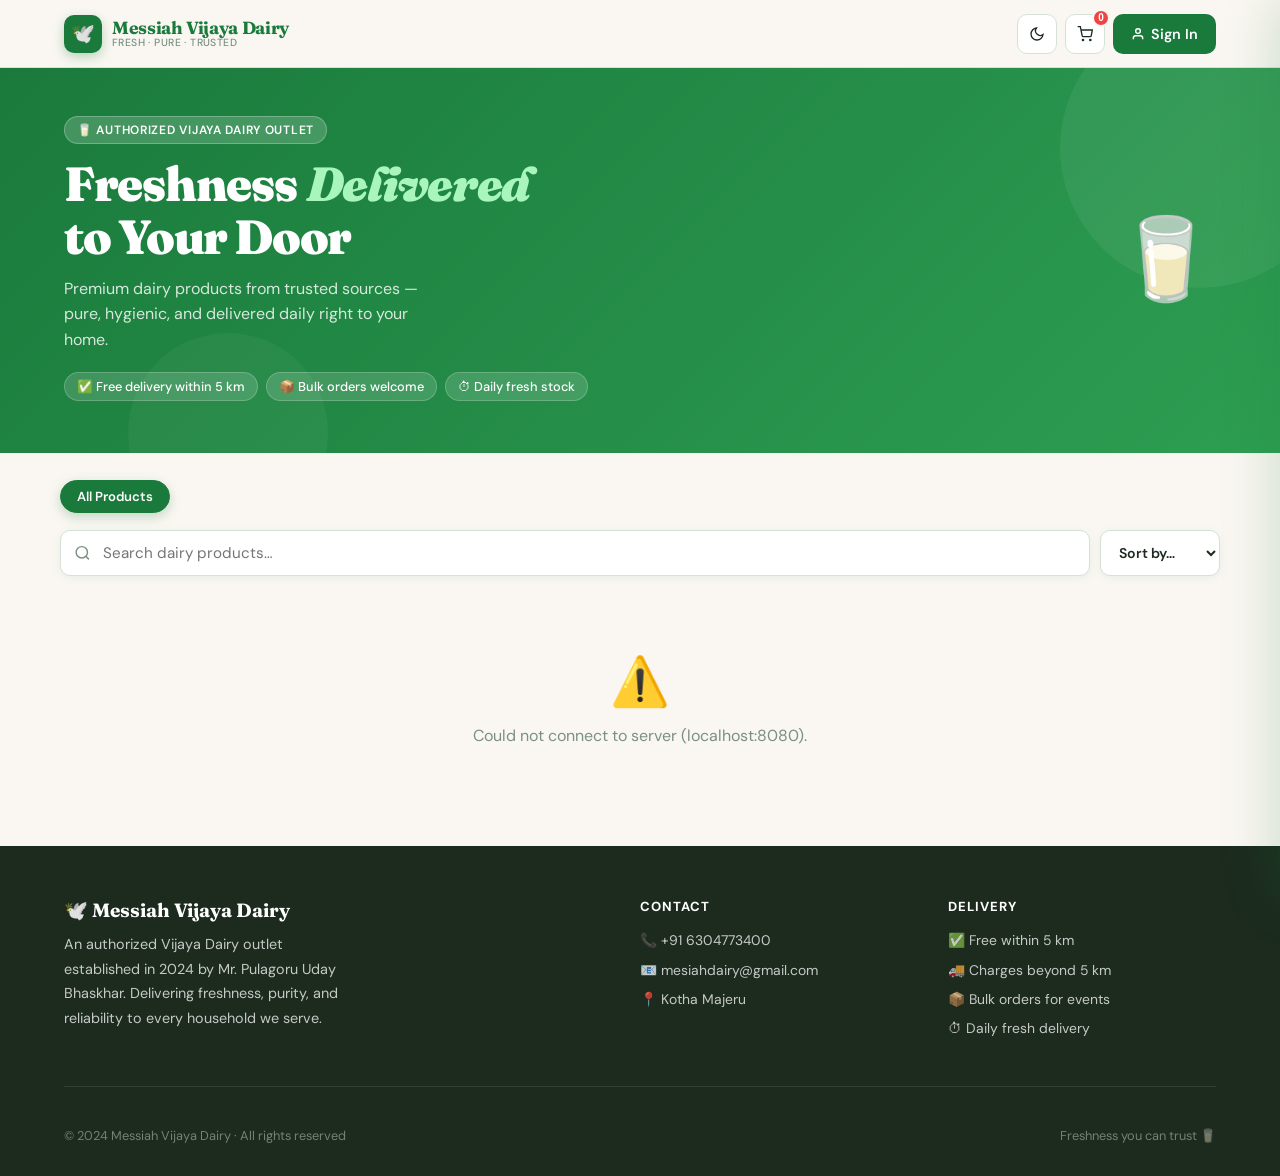
==== src/main/resources/static/index.html @ 21b4f2ef "Initial eccommerce project with flyway migrations" ====
<!DOCTYPE html>
<html lang="en">
<head>
<meta charset="UTF-8">
<meta name="viewport" content="width=device-width, initial-scale=1.0">
<title>Messiah Vijaya Dairy | Premium Milk Products</title>
<link href="https://fonts.googleapis.com/css2?family=Fraunces:ital,opsz,wght@0,9..144,300;0,9..144,700;0,9..144,900;1,9..144,400&family=DM+Sans:wght@400;500;600&display=swap" rel="stylesheet">
<style>
:root {
  --green: #1a7a3c;
  --green-mid: #22963f;
  --green-light: #e8f5ed;
  --green-glow: rgba(34,150,63,0.15);
  --cream: #faf7f2;
  --cream-dark: #f2ede4;
  --white: #ffffff;
  --text: #1c2b1e;
  --text-mid: #3d5142;
  --text-muted: #7a9082;
  --border: #d4e2d8;
  --shadow-sm: 0 2px 8px rgba(26,122,60,0.08);
  --shadow-md: 0 8px 28px rgba(26,122,60,0.13);
  --shadow-lg: 0 20px 60px rgba(26,122,60,0.18);
  --radius: 16px;
  --radius-sm: 10px;
  --radius-xl: 24px;
}
*,*::before,*::after{box-sizing:border-box;margin:0;padding:0}
html{scroll-behavior:smooth}
body{font-family:'DM Sans',sans-serif;background:var(--cream);color:var(--text);min-height:100vh;overflow-x:hidden}

/* HEADER */
header{position:sticky;top:0;z-index:1000;background:rgba(250,247,242,0.94);backdrop-filter:blur(20px);-webkit-backdrop-filter:blur(20px);border-bottom:1px solid var(--border);padding:0 5%;height:68px;display:flex;align-items:center;justify-content:space-between}
.logo{display:flex;align-items:center;gap:10px;text-decoration:none}
.logo-icon{width:38px;height:38px;background:var(--green);border-radius:10px;display:flex;align-items:center;justify-content:center;font-size:1.2rem;box-shadow:0 4px 12px rgba(26,122,60,0.3);flex-shrink:0}
.logo-text{display:flex;flex-direction:column;line-height:1.1}
.logo-text span:first-child{font-family:'Fraunces',serif;font-weight:700;font-size:1.1rem;color:var(--green);letter-spacing:-0.02em}
.logo-text span:last-child{font-size:0.65rem;color:var(--text-muted);font-weight:500;letter-spacing:0.04em;text-transform:uppercase}
.nav-actions{display:flex;gap:8px;align-items:center}
.icon-btn{background:var(--white);border:1px solid var(--border);width:40px;height:40px;border-radius:var(--radius-sm);cursor:pointer;color:var(--text);display:flex;align-items:center;justify-content:center;font-size:1rem;transition:all 0.2s;position:relative}
.icon-btn:hover{background:var(--green-light);border-color:var(--green);transform:translateY(-1px);box-shadow:var(--shadow-sm)}
.cart-badge{position:absolute;top:-6px;right:-6px;background:#ef4444;color:white;font-size:10px;font-weight:700;width:18px;height:18px;border-radius:50%;display:flex;align-items:center;justify-content:center;border:2px solid var(--cream);transition:transform 0.2s}
.cart-badge.pop{animation:badgePop 0.35s cubic-bezier(0.36,0.07,0.19,0.97)}
@keyframes badgePop{0%,100%{transform:scale(1)}40%{transform:scale(1.5)}70%{transform:scale(0.85)}}
.btn-primary{background:var(--green);color:white;border:none;padding:0 18px;height:40px;border-radius:var(--radius-sm);font-weight:600;cursor:pointer;font-family:'DM Sans',sans-serif;font-size:0.9rem;transition:all 0.2s;display:flex;align-items:center;gap:6px;white-space:nowrap}
.btn-primary:hover{background:var(--green-mid);transform:translateY(-1px);box-shadow:0 6px 18px rgba(26,122,60,0.3)}

/* HERO */
.hero{background:linear-gradient(135deg,var(--green) 0%,#2d9e52 100%);padding:48px 5% 52px;display:flex;align-items:center;justify-content:space-between;gap:20px;position:relative;overflow:hidden}
.hero::before{content:'';position:absolute;top:-60px;right:-60px;width:280px;height:280px;background:rgba(255,255,255,0.06);border-radius:50%}
.hero::after{content:'';position:absolute;bottom:-80px;left:10%;width:200px;height:200px;background:rgba(255,255,255,0.04);border-radius:50%}
.hero-text{position:relative;z-index:1}
.hero-badge{display:inline-flex;align-items:center;gap:6px;background:rgba(255,255,255,0.18);color:white;font-size:0.75rem;font-weight:600;letter-spacing:0.06em;text-transform:uppercase;padding:5px 12px;border-radius:20px;margin-bottom:14px;border:1px solid rgba(255,255,255,0.25)}
.hero h1{font-family:'Fraunces',serif;font-size:clamp(2rem,5vw,3rem);color:white;line-height:1.1;font-weight:900;margin-bottom:12px;letter-spacing:-0.03em}
.hero h1 em{font-style:italic;color:#a8f5be}
.hero p{color:rgba(255,255,255,0.82);font-size:1rem;max-width:380px;line-height:1.6}
.hero-pills{display:flex;gap:8px;flex-wrap:wrap;margin-top:20px}
.hero-pill{background:rgba(255,255,255,0.15);color:white;font-size:0.8rem;font-weight:500;padding:5px 12px;border-radius:20px;border:1px solid rgba(255,255,255,0.2)}
.hero-emoji{font-size:5rem;position:relative;z-index:1;animation:float 3s ease-in-out infinite;flex-shrink:0}
@keyframes float{0%,100%{transform:translateY(0)}50%{transform:translateY(-10px)}}

/* CATEGORIES */
.categories-bar{max-width:1200px;margin:28px auto 0;padding:0 20px;display:flex;gap:8px;flex-wrap:wrap}
.cat-pill{padding:7px 16px;border-radius:20px;border:1.5px solid var(--border);background:var(--white);color:var(--text-mid);font-size:0.82rem;font-weight:600;cursor:pointer;transition:all 0.2s;font-family:'DM Sans',sans-serif}
.cat-pill:hover,.cat-pill.active{background:var(--green);border-color:var(--green);color:white;box-shadow:0 4px 12px rgba(26,122,60,0.25);transform:translateY(-1px)}

/* FILTER BAR */
.filter-bar{max-width:1200px;margin:16px auto 0;padding:0 20px;display:flex;gap:10px;align-items:center}
.search-wrap{flex:1;position:relative}
.search-wrap svg{position:absolute;left:14px;top:50%;transform:translateY(-50%);color:var(--text-muted);width:17px;height:17px;pointer-events:none}
#search{width:100%;padding:12px 16px 12px 42px;border-radius:var(--radius-sm);border:1.5px solid var(--border);background:var(--white);color:var(--text);font-size:0.95rem;font-family:'DM Sans',sans-serif;transition:all 0.2s;box-shadow:var(--shadow-sm)}
#search:focus{outline:none;border-color:var(--green);box-shadow:0 0 0 3px var(--green-glow)}
#sort{padding:12px 14px;border-radius:var(--radius-sm);border:1.5px solid var(--border);background:var(--white);color:var(--text);font-weight:600;font-family:'DM Sans',sans-serif;font-size:0.88rem;cursor:pointer;box-shadow:var(--shadow-sm);transition:border-color 0.2s}
#sort:focus{outline:none;border-color:var(--green)}
.results-label{max-width:1200px;margin:14px auto 0;padding:0 20px;font-size:0.82rem;color:var(--text-muted);font-weight:500}

/* GRID */
.grid{max-width:1200px;margin:14px auto 40px;padding:0 20px;display:grid;grid-template-columns:repeat(auto-fill,minmax(190px,1fr));gap:16px}
.product-card{background:var(--white);border-radius:var(--radius);padding:14px;border:1.5px solid var(--border);display:flex;flex-direction:column;gap:10px;transition:transform 0.25s,box-shadow 0.25s,border-color 0.25s;position:relative;overflow:hidden}
.product-card::before{content:'';position:absolute;top:0;left:0;right:0;height:3px;background:linear-gradient(90deg,var(--green),#5ec27e);transform:scaleX(0);transition:transform 0.3s;transform-origin:left}
.product-card:hover{transform:translateY(-5px);box-shadow:var(--shadow-lg);border-color:transparent}
.product-card:hover::before{transform:scaleX(1)}
.category-tag{font-size:0.62rem;font-weight:700;color:var(--green);background:var(--green-light);padding:3px 9px;border-radius:12px;width:fit-content;text-transform:uppercase;letter-spacing:0.04em}
.product-img-wrap{background:var(--cream);border-radius:10px;width:100%;aspect-ratio:1;display:flex;align-items:center;justify-content:center;overflow:hidden}
.product-img-wrap img{width:85%;height:85%;object-fit:contain;transition:transform 0.3s}
.product-card:hover .product-img-wrap img{transform:scale(1.07)}
.product-name{font-weight:600;font-size:0.92rem;color:var(--text);line-height:1.35}
.product-qty{font-size:0.78rem;color:var(--text-muted);font-weight:500}
.price-row{display:flex;justify-content:space-between;align-items:center}
.price-tag{font-family:'Fraunces',serif;font-size:1.2rem;font-weight:700;color:var(--green)}
.btn-group{display:grid;grid-template-columns:1fr 40px;gap:7px}
.card-btn-primary{background:var(--green);color:white;border:none;padding:9px;border-radius:var(--radius-sm);font-weight:600;cursor:pointer;font-family:'DM Sans',sans-serif;font-size:0.85rem;transition:all 0.2s}
.card-btn-primary:hover{background:var(--green-mid);transform:translateY(-1px);box-shadow:0 4px 12px rgba(26,122,60,0.3)}
.card-btn-icon{background:var(--green-light);border:1.5px solid var(--border);border-radius:var(--radius-sm);cursor:pointer;color:var(--green);display:flex;align-items:center;justify-content:center;font-size:1rem;transition:all 0.2s}
.card-btn-icon:hover{background:var(--green);color:white;border-color:var(--green);transform:scale(1.05)}
.empty-state{grid-column:1/-1;text-align:center;padding:60px 20px;color:var(--text-muted)}
.empty-state p:first-child{font-size:3rem;margin-bottom:12px}
.skeleton{background:linear-gradient(90deg,var(--cream-dark) 25%,var(--cream) 50%,var(--cream-dark) 75%);background-size:200% 100%;animation:shimmer 1.5s infinite;border-radius:8px}
@keyframes shimmer{0%{background-position:200% 0}100%{background-position:-200% 0}}
.skeleton-card{background:var(--white);border:1.5px solid var(--border);border-radius:var(--radius);padding:14px;display:flex;flex-direction:column;gap:10px}

/* ── CART OVERLAY ── */
.cart-overlay{position:fixed;inset:0;background:rgba(0,0,0,0.35);z-index:2000;display:none;backdrop-filter:blur(3px)}
.cart-overlay.show{display:block}

/* ── CART PANEL ── */
#cartPanel{
  position:fixed;right:0;top:0;
  width:420px;max-width:94vw;height:100%;
  background:var(--white);
  box-shadow:-8px 0 48px rgba(26,122,60,0.18);
  display:flex;flex-direction:column;
  z-index:2001;
  transform:translateX(100%);
  transition:transform 0.35s cubic-bezier(0.4,0,0.2,1);
}
#cartPanel.show{transform:translateX(0)}

.cart-header{
  padding:18px 20px 14px;
  border-bottom:1px solid var(--border);
  display:flex;align-items:center;justify-content:space-between;
  flex-shrink:0;
}
.cart-header-left{display:flex;align-items:center;gap:10px}
.cart-header h3{font-family:'Fraunces',serif;font-size:1.25rem;font-weight:700;color:var(--text);display:flex;align-items:center;gap:8px}
.cart-item-count-pill{
  background:var(--green);color:white;
  font-size:0.72rem;font-weight:700;
  padding:2px 9px;border-radius:20px;
  font-family:'DM Sans',sans-serif;
}
.cart-close{width:34px;height:34px;border-radius:8px;border:1px solid var(--border);background:none;cursor:pointer;display:flex;align-items:center;justify-content:center;font-size:1.1rem;color:var(--text-muted);transition:all 0.2s}
.cart-close:hover{background:#fee2e2;color:#ef4444;border-color:#fecaca}

/* SCROLLABLE BODY */
#cartItems{flex:1;overflow-y:auto;padding:10px 14px}
#cartItems::-webkit-scrollbar{width:4px}
#cartItems::-webkit-scrollbar-track{background:transparent}
#cartItems::-webkit-scrollbar-thumb{background:var(--border);border-radius:2px}

/* ── CART ITEM WITH IMAGE ── */
.cart-item{
  display:flex;align-items:center;gap:13px;
  padding:11px 10px;
  border-radius:12px;
  border:1.5px solid transparent;
  margin-bottom:6px;
  transition:background 0.15s, border-color 0.15s;
}
.cart-item:hover{background:var(--cream);border-color:var(--border)}

.cart-item-img-wrap{
  width:68px;height:68px;flex-shrink:0;
  border-radius:10px;
  background:var(--cream);
  border:1.5px solid var(--border);
  overflow:hidden;
  display:flex;align-items:center;justify-content:center;
}
.cart-item-img-wrap img{
  width:80%;height:80%;
  object-fit:contain;
  transition:transform 0.25s;
}
.cart-item:hover .cart-item-img-wrap img{transform:scale(1.08)}
.img-fallback{font-size:2rem;line-height:1}

.cart-item-body{flex:1;min-width:0;display:flex;flex-direction:column;gap:3px}
.cart-item-name{font-size:0.88rem;font-weight:700;color:var(--text);white-space:nowrap;overflow:hidden;text-overflow:ellipsis}
.cart-item-meta{font-size:0.75rem;color:var(--text-muted)}
.cart-item-subtotal{font-family:'Fraunces',serif;font-size:1rem;font-weight:700;color:var(--green);margin-top:1px}

.qty-controls{display:flex;align-items:center;gap:5px;flex-shrink:0}
.qty-btn{width:27px;height:27px;border-radius:7px;border:1.5px solid var(--border);background:var(--cream);cursor:pointer;display:flex;align-items:center;justify-content:center;font-size:0.82rem;font-weight:700;color:var(--text);transition:all 0.15s}
.qty-btn:hover{background:var(--green);color:white;border-color:var(--green)}
.qty-btn.del:hover{background:#ef4444;border-color:#ef4444;color:white}
.qty-num{font-size:0.9rem;font-weight:700;min-width:20px;text-align:center;color:var(--text)}

/* FOOTER */
.cart-footer{padding:14px 18px 22px;border-top:1.5px solid var(--border);flex-shrink:0;background:var(--cream)}
.cart-summary-box{background:var(--white);border:1.5px solid var(--border);border-radius:var(--radius-sm);padding:12px 14px;margin-bottom:12px;display:flex;flex-direction:column;gap:9px}
.summary-row{display:flex;justify-content:space-between;align-items:center;font-size:0.84rem;color:var(--text-muted)}
.summary-row.divider{border-top:1px dashed var(--border);padding-top:9px}
.summary-row.total{color:var(--text);font-weight:700;font-size:0.95rem}
.summary-total-val{font-family:'Fraunces',serif;font-size:1.35rem;font-weight:700;color:var(--green)}
.delivery-free{color:var(--green);font-weight:600;font-size:0.8rem}
.checkout-btn{width:100%;padding:14px;background:var(--green);color:white;border:none;border-radius:var(--radius-sm);font-weight:700;font-family:'DM Sans',sans-serif;font-size:1rem;cursor:pointer;transition:all 0.2s;display:flex;align-items:center;justify-content:center;gap:8px;box-shadow:0 4px 16px rgba(26,122,60,0.28)}
.checkout-btn:hover{background:var(--green-mid);transform:translateY(-1px);box-shadow:0 8px 24px rgba(26,122,60,0.35)}
.cart-empty{text-align:center;padding:52px 20px;color:var(--text-muted)}
.cart-empty-icon{font-size:3rem;margin-bottom:12px;opacity:0.55}
.cart-empty p{font-size:0.93rem;line-height:1.6}
.cart-empty small{font-size:0.78rem;opacity:0.65;margin-top:4px;display:block}

/* AUTH MODAL */
.modal-overlay{position:fixed;inset:0;background:rgba(0,0,0,0.45);display:none;justify-content:center;align-items:center;z-index:3000;backdrop-filter:blur(6px);padding:16px}
.modal-overlay.show{display:flex}
.auth-modal{background:var(--white);padding:32px;border-radius:var(--radius-xl);width:100%;max-width:420px;position:relative;box-shadow:0 30px 80px rgba(0,0,0,0.2);animation:modalIn 0.3s cubic-bezier(0.34,1.56,0.64,1)}
@keyframes modalIn{from{opacity:0;transform:scale(0.9) translateY(20px)}to{opacity:1;transform:scale(1) translateY(0)}}
.modal-close{position:absolute;top:16px;right:16px;width:32px;height:32px;border-radius:8px;border:1px solid var(--border);background:none;cursor:pointer;font-size:1rem;display:flex;align-items:center;justify-content:center;color:var(--text-muted);transition:all 0.2s}
.modal-close:hover{background:#fee2e2;color:#ef4444}
.auth-modal h2{font-family:'Fraunces',serif;font-size:1.7rem;font-weight:700;color:var(--text);margin-bottom:4px}
.auth-modal .sub{font-size:0.85rem;color:var(--text-muted);margin-bottom:24px}
.auth-form{display:flex;flex-direction:column;gap:12px}
.field-label{display:block;font-size:0.8rem;font-weight:600;color:var(--text-mid);margin-bottom:5px;letter-spacing:0.02em}
.auth-form input{width:100%;padding:12px 14px;border-radius:var(--radius-sm);border:1.5px solid var(--border);font-family:'DM Sans',sans-serif;font-size:0.95rem;color:var(--text);background:var(--cream);transition:all 0.2s}
.auth-form input:focus{outline:none;border-color:var(--green);background:var(--white);box-shadow:0 0 0 3px var(--green-glow)}
.btn-submit{background:var(--green);color:white;border:none;padding:13px;border-radius:var(--radius-sm);font-weight:700;cursor:pointer;font-family:'DM Sans',sans-serif;font-size:1rem;margin-top:4px;transition:all 0.2s;width:100%}
.btn-submit:hover{background:var(--green-mid);box-shadow:0 6px 20px rgba(26,122,60,0.3);transform:translateY(-1px)}
.auth-link{font-size:0.85rem;color:var(--green);cursor:pointer;text-align:center;margin-top:14px;font-weight:500;transition:color 0.2s}
.auth-link:hover{color:var(--green-mid);text-decoration:underline}
.user-menu{position:relative}
.dropdown-content{display:none;position:absolute;right:0;top:calc(100% + 8px);background:var(--white);min-width:200px;box-shadow:var(--shadow-lg);border-radius:var(--radius);padding:14px;z-index:1001;border:1px solid var(--border);animation:dropIn 0.2s ease}
@keyframes dropIn{from{opacity:0;transform:translateY(-6px)}to{opacity:1;transform:translateY(0)}}
.user-menu:hover .dropdown-content,.user-menu:focus-within .dropdown-content{display:block}
.user-name{font-weight:700;font-size:0.95rem;color:var(--text)}
.user-mobile{font-size:0.78rem;color:var(--text-muted);margin-top:2px}
.dropdown-divider{border:none;border-top:1px solid var(--border);margin:10px 0}
.logout-btn{color:#ef4444;border:1.5px solid #fecaca;background:#fff5f5;width:100%;padding:8px;border-radius:8px;cursor:pointer;font-weight:600;font-family:'DM Sans',sans-serif;font-size:0.85rem;transition:all 0.2s}
.logout-btn:hover{background:#fee2e2;border-color:#ef4444}
.toast-container{position:fixed;bottom:24px;left:50%;transform:translateX(-50%);z-index:9999;display:flex;flex-direction:column;gap:8px;pointer-events:none;align-items:center}
.toast{background:var(--text);color:white;padding:12px 20px;border-radius:50px;font-size:0.88rem;font-weight:500;box-shadow:0 8px 24px rgba(0,0,0,0.2);display:flex;align-items:center;gap:8px;animation:toastIn 0.3s cubic-bezier(0.34,1.56,0.64,1);pointer-events:auto;white-space:nowrap}
.toast.success{background:var(--green)}
.toast.error{background:#ef4444}
@keyframes toastIn{from{opacity:0;transform:translateY(20px) scale(0.9)}to{opacity:1;transform:translateY(0) scale(1)}}
@keyframes toastOut{from{opacity:1}to{opacity:0;transform:translateY(-10px) scale(0.9)}}
footer{background:var(--text);color:rgba(255,255,255,0.75);padding:52px 5% 32px}
.footer-top{display:grid;grid-template-columns:2fr 1fr 1fr;gap:40px;margin-bottom:40px;padding-bottom:40px;border-bottom:1px solid rgba(255,255,255,0.1)}
.footer-brand p{font-size:0.9rem;line-height:1.7;max-width:280px;margin-top:8px}
.footer-col h4{color:white;font-size:0.82rem;font-weight:700;letter-spacing:0.08em;text-transform:uppercase;margin-bottom:14px}
.footer-col ul{list-style:none}
.footer-col ul li,.footer-col p{font-size:0.87rem;line-height:1.6;margin-bottom:7px;display:flex;align-items:flex-start;gap:6px}
.footer-logo{font-family:'Fraunces',serif;font-size:1.2rem;font-weight:700;color:white;display:flex;align-items:center;gap:8px;margin-bottom:10px}
.footer-bottom{display:flex;justify-content:space-between;align-items:center;flex-wrap:wrap;gap:10px;font-size:0.8rem;color:rgba(255,255,255,0.4)}
@media(max-width:768px){.hero{flex-direction:column;text-align:center;padding:36px 5%}.hero-emoji{font-size:4rem}.hero p{max-width:100%}.footer-top{grid-template-columns:1fr;gap:24px}.grid{grid-template-columns:repeat(auto-fill,minmax(155px,1fr))}header{padding:0 4%}.logo-text span:first-child{font-size:1rem}#cartPanel{width:100%;max-width:100%}}
@media(max-width:480px){.grid{grid-template-columns:repeat(2,1fr);gap:10px}.filter-bar{flex-wrap:wrap}#sort{width:100%}.categories-bar{gap:6px}.logo-text{display:none}}
</style>
</head>
<body>

<div class="toast-container" id="toastContainer"></div>
<div class="cart-overlay" id="cartOverlay" onclick="toggleCart()"></div>

<header>
  <a class="logo" href="#">
    <div class="logo-icon">🕊️</div>
    <div class="logo-text">
      <span>Messiah Vijaya Dairy</span>
      <span>Fresh · Pure · Trusted</span>
    </div>
  </a>
  <div class="nav-actions">
    <button class="icon-btn" onclick="toggleTheme()" title="Toggle theme">
      <svg width="16" height="16" viewBox="0 0 24 24" fill="none" stroke="currentColor" stroke-width="2"><path d="M21 12.79A9 9 0 1 1 11.21 3 7 7 0 0 0 21 12.79z"/></svg>
    </button>
    <button class="icon-btn" onclick="toggleCart()" title="Cart">
      <svg width="16" height="16" viewBox="0 0 24 24" fill="none" stroke="currentColor" stroke-width="2"><circle cx="9" cy="21" r="1"/><circle cx="20" cy="21" r="1"/><path d="M1 1h4l2.68 13.39a2 2 0 0 0 2 1.61h9.72a2 2 0 0 0 2-1.61L23 6H6"/></svg>
      <span id="cart-count" class="cart-badge">0</span>
    </button>
    <div id="authArea">
      <button class="btn-primary" onclick="openAuth()">
        <svg width="14" height="14" viewBox="0 0 24 24" fill="none" stroke="currentColor" stroke-width="2.5"><path d="M20 21v-2a4 4 0 0 0-4-4H8a4 4 0 0 0-4 4v2"/><circle cx="12" cy="7" r="4"/></svg>
        Sign In
      </button>
    </div>
  </div>
</header>

<section class="hero">
  <div class="hero-text">
    <div class="hero-badge">🥛 Authorized Vijaya Dairy Outlet</div>
    <h1>Freshness <em>Delivered</em><br>to Your Door</h1>
    <p>Premium dairy products from trusted sources — pure, hygienic, and delivered daily right to your home.</p>
    <div class="hero-pills">
      <span class="hero-pill">✅ Free delivery within 5 km</span>
      <span class="hero-pill">📦 Bulk orders welcome</span>
      <span class="hero-pill">⏱ Daily fresh stock</span>
    </div>
  </div>
  <div class="hero-emoji">🥛</div>
</section>

<div class="categories-bar" id="categoriesBar">
  <button class="cat-pill active" data-cat="all" onclick="filterByCategory(this)">All Products</button>
</div>

<div class="filter-bar">
  <div class="search-wrap">
    <svg viewBox="0 0 24 24" fill="none" stroke="currentColor" stroke-width="2"><circle cx="11" cy="11" r="8"/><line x1="21" y1="21" x2="16.65" y2="16.65"/></svg>
    <input id="search" type="text" placeholder="Search dairy products…" autocomplete="off">
  </div>
  <select id="sort" onchange="applyFilters()">
    <option value="">Sort by…</option>
    <option value="priceAsc">Price ↑</option>
    <option value="priceDesc">Price ↓</option>
    <option value="nameAsc">Name A–Z</option>
  </select>
</div>
<div class="results-label" id="resultsLabel"></div>

<div class="grid" id="products-container"></div>

<!-- CART PANEL -->
<div id="cartPanel">
  <div class="cart-header">
    <div class="cart-header-left">
      <h3>
        <svg width="18" height="18" viewBox="0 0 24 24" fill="none" stroke="currentColor" stroke-width="2"><circle cx="9" cy="21" r="1"/><circle cx="20" cy="21" r="1"/><path d="M1 1h4l2.68 13.39a2 2 0 0 0 2 1.61h9.72a2 2 0 0 0 2-1.61L23 6H6"/></svg>
        Your Cart
      </h3>
      <span class="cart-item-count-pill" id="cartHeaderCount">0 items</span>
    </div>
    <button class="cart-close" onclick="toggleCart()">✕</button>
  </div>

  <div id="cartItems"></div>

  <div class="cart-footer" id="cartFooter" style="display:none">
    <div class="cart-summary-box">
      <div class="summary-row">
        <span>Subtotal</span>
        <span>₹<span id="cartSubtotal">0</span></span>
      </div>
      <div class="summary-row">
        <span>Delivery</span>
        <span class="delivery-free">FREE within 5 km</span>
      </div>
      <div class="summary-row divider total">
        <span>Total</span>
        <span class="summary-total-val">₹<span id="cartTotal">0</span></span>
      </div>
    </div>
    <button class="checkout-btn" onclick="handleCheckout()">
      Proceed to Checkout
      <svg width="16" height="16" viewBox="0 0 24 24" fill="none" stroke="currentColor" stroke-width="2.5"><line x1="5" y1="12" x2="19" y2="12"/><polyline points="12 5 19 12 12 19"/></svg>
    </button>
  </div>
</div>

<!-- AUTH MODAL -->
<div id="authModal" class="modal-overlay" onclick="handleModalBgClick(event)">
  <div class="auth-modal">
    <button class="modal-close" onclick="closeAuth()">✕</button>
    <div id="loginSection">
      <h2>Welcome back 👋</h2><p class="sub">Sign in to your account</p>
      <div class="auth-form">
        <div><label class="field-label">Email address</label><input type="email" id="loginEmail" placeholder="you@email.com" autocomplete="email"></div>
        <div><label class="field-label">Password</label><input type="password" id="loginPass" placeholder="••••••••" autocomplete="current-password"></div>
        <button class="btn-submit" onclick="handleLogin()">Sign In</button>
      </div>
      <p class="auth-link" onclick="switchAuth('register')">Don't have an account? <strong>Register</strong></p>
      <p class="auth-link" onclick="switchAuth('forgot')">Forgot password?</p>
    </div>
    <div id="registerSection" style="display:none">
      <h2>Create account</h2><p class="sub">Join Messiah Vijaya Dairy</p>
      <div class="auth-form">
        <div><label class="field-label">Email address</label><input type="email" id="regEmail" placeholder="you@email.com" autocomplete="email"></div>
        <div><label class="field-label">Password</label><input type="password" id="regPass" placeholder="••••••••" autocomplete="new-password"></div>
        <div><label class="field-label">Confirm Password</label><input type="password" id="regConfirm" placeholder="••••••••" autocomplete="new-password"></div>
        <div><label class="field-label">Mobile Number</label><input type="tel" id="regMobile" placeholder="+91 XXXXX XXXXX" autocomplete="tel"></div>
        <button class="btn-submit" onclick="handleRegister()">Send OTP</button>
      </div>
      <p class="auth-link" onclick="switchAuth('login')">← Back to Login</p>
    </div>
    <div id="otpSection" style="display:none">
      <h2>Verify OTP 🔐</h2><p class="sub">Enter the OTP sent to your mobile</p>
      <div class="auth-form">
        <div><label class="field-label">OTP Code</label><input type="text" id="otpValue" placeholder="Enter 6-digit OTP" maxlength="6" autocomplete="one-time-code"></div>
        <button class="btn-submit" onclick="handleVerifyOtp()">Verify & Register</button>
      </div>
      <p class="auth-link" onclick="switchAuth('register')">← Back to Register</p>
    </div>
    <div id="forgotSection" style="display:none">
      <h2>Reset password 🔑</h2><p class="sub">We'll send an OTP to your email</p>
      <div class="auth-form">
        <div><label class="field-label">Registered Email</label><input type="email" id="forgotEmail" placeholder="you@email.com" autocomplete="email"></div>
        <button class="btn-submit" onclick="handleForgot()">Send Reset OTP</button>
        <div id="resetFields" style="display:none;flex-direction:column;gap:12px">
          <div><label class="field-label">OTP Code</label><input type="text" id="resetOtp" placeholder="6-digit OTP" maxlength="6"></div>
          <div><label class="field-label">New Password</label><input type="password" id="newPass" placeholder="New password"></div>
          <div><label class="field-label">Confirm Password</label><input type="password" id="newPassConfirm" placeholder="Confirm new password"></div>
          <button class="btn-submit" onclick="handleReset()">Update Password</button>
        </div>
      </div>
      <p class="auth-link" onclick="switchAuth('login')">← Back to Login</p>
    </div>
  </div>
</div>

<footer>
  <div class="footer-top">
    <div class="footer-brand">
      <div class="footer-logo">🕊️ Messiah Vijaya Dairy</div>
      <p>An authorized Vijaya Dairy outlet established in 2024 by Mr. Pulagoru Uday Bhaskhar. Delivering freshness, purity, and reliability to every household we serve.</p>
    </div>
    <div class="footer-col">
      <h4>Contact</h4>
      <p>📞 +91 6304773400</p>
      <p>📧 mesiahdairy@gmail.com</p>
      <p>📍 Kotha Majeru</p>
    </div>
    <div class="footer-col">
      <h4>Delivery</h4>
      <ul>
        <li>✅ Free within 5 km</li>
        <li>🚚 Charges beyond 5 km</li>
        <li>📦 Bulk orders for events</li>
        <li>⏱ Daily fresh delivery</li>
      </ul>
    </div>
  </div>
  <div class="footer-bottom">
    <span>© 2024 Messiah Vijaya Dairy · All rights reserved</span>
    <span>Freshness you can trust 🥛</span>
  </div>
</footer>

<style id="darkStyles"></style>
<script>
let allProducts = [];
let activeCategory = 'all';
let currentUser = null;

const API_BASE = 'http://localhost:8080/users';
const CART_API = 'http://localhost:8080/cart';
const PROD_API = 'http://localhost:8080/products';

window.onload = () => {
  try { currentUser = JSON.parse(localStorage.getItem('user')) || null; } catch { currentUser = null; }
  updateAuthUI();
  loadProducts();
  loadCart();
  applyStoredTheme();
  document.getElementById('search').addEventListener('input', applyFilters);
};

/* THEME */
let isDark = false;
function applyStoredTheme() {
  isDark = localStorage.getItem('theme') === 'dark';
  if (isDark) applyDarkStyles();
}
function applyDarkStyles() {
  document.getElementById('darkStyles').textContent = `
    :root{--cream:#0f1810;--cream-dark:#172217;--white:#1a2b1e;--border:#2d4533;--text:#e8f5ed;--text-mid:#b0d4bc;--text-muted:#7a9e83;--green-light:#162a1e}
    body{background:#0f1810}header{background:rgba(15,24,16,0.95)}
    .auth-modal,.dropdown-content{background:#1a2b1e}.auth-form input{background:#0f1810;color:#e8f5ed}
    footer{background:#080e09}#cartPanel{background:#1a2b1e}.cart-footer{background:#0f1810}
    .cart-item:hover{background:#172217}.cart-item-img-wrap{background:#172217;border-color:#2d4533}
    .cart-summary-box{background:#0f1810;border-color:#2d4533}
    .skeleton{background:linear-gradient(90deg,#172217 25%,#1e2e20 50%,#172217 75%);background-size:200% 100%}
  `;
}
function toggleTheme() {
  isDark = !isDark;
  isDark ? (applyDarkStyles(), localStorage.setItem('theme','dark')) : (document.getElementById('darkStyles').textContent='', localStorage.setItem('theme','light'));
}

/* TOAST */
function showToast(msg, type = 'success') {
  const c = document.getElementById('toastContainer');
  const t = document.createElement('div');
  t.className = `toast ${type}`;
  t.textContent = (type==='success'?'✅':type==='error'?'❌':'ℹ️') + ' ' + msg;
  c.appendChild(t);
  setTimeout(() => { t.style.animation = 'toastOut 0.3s ease forwards'; setTimeout(() => t.remove(), 300); }, 2800);
}

/* PRODUCTS */
async function loadProducts() {
  showSkeletons();
  try {
    const res = await fetch(`${PROD_API}/all`);
    if (!res.ok) throw 0;
    const json = await res.json();
    allProducts = json.data || [];
    buildCategories();
    renderProducts(allProducts);
  } catch {
    document.getElementById('products-container').innerHTML = `<div class="empty-state"><p>⚠️</p><p>Could not connect to server (localhost:8080).</p></div>`;
  }
}
function showSkeletons() {
  document.getElementById('products-container').innerHTML = Array(8).fill(0).map(()=>`
    <div class="skeleton-card">
      <div class="skeleton" style="height:12px;width:55px"></div>
      <div class="skeleton" style="height:110px;border-radius:10px"></div>
      <div class="skeleton" style="height:13px;width:80%"></div>
      <div class="skeleton" style="height:11px;width:50%"></div>
      <div class="skeleton" style="height:34px;margin-top:4px"></div>
    </div>`).join('');
}
function buildCategories() {
  const cats = [...new Set(allProducts.map(p=>p.category).filter(Boolean))];
  const bar = document.getElementById('categoriesBar');
  cats.forEach(cat => {
    const btn = document.createElement('button');
    btn.className = 'cat-pill'; btn.dataset.cat = cat;
    btn.textContent = formatCategory(cat);
    btn.onclick = function(){ filterByCategory(this); };
    bar.appendChild(btn);
  });
}
function filterByCategory(btn) {
  document.querySelectorAll('.cat-pill').forEach(p=>p.classList.remove('active'));
  btn.classList.add('active'); activeCategory = btn.dataset.cat; applyFilters();
}
function applyFilters() {
  const q = (document.getElementById('search').value||'').toLowerCase().trim();
  const sort = document.getElementById('sort').value;
  let data = [...allProducts];
  if (activeCategory !== 'all') data = data.filter(p=>p.category===activeCategory);
  if (q) data = data.filter(p=>(p.name||'').toLowerCase().includes(q)||(p.category||'').toLowerCase().includes(q));
  if (sort==='priceAsc')  data.sort((a,b)=>a.price-b.price);
  if (sort==='priceDesc') data.sort((a,b)=>b.price-a.price);
  if (sort==='nameAsc')   data.sort((a,b)=>(a.name||'').localeCompare(b.name||''));
  renderProducts(data);
}
function formatCategory(cat){ return (cat||'').replace(/_/g,' ').replace(/\b\w/g,c=>c.toUpperCase()); }
function renderProducts(products) {
  const c = document.getElementById('products-container');
  document.getElementById('resultsLabel').textContent = `Showing ${products.length} product${products.length!==1?'s':''}`;
  if (!products.length) { c.innerHTML=`<div class="empty-state"><p>🔍</p><p>No products found.</p></div>`; return; }
  c.innerHTML = '';
  products.forEach(p => {
    const card = document.createElement('div');
    card.className = 'product-card';
    const safeName = (p.name||'Product').replace(/'/g,"\\'");
    card.innerHTML = `
      <div class="category-tag">${formatCategory(p.category)}</div>
      <div class="product-img-wrap">
        <img src="${p.imageurl||''}" alt="${p.name||'Product'}" onerror="this.style.display='none';this.parentElement.innerHTML='<span style=&quot;font-size:2.5rem&quot;>🥛</span>'">
      </div>
      <div class="product-name">${p.name||'Unknown Product'}</div>
      <div class="product-qty">${p.quantity||''}</div>
      <div class="price-row"><span class="price-tag">₹${p.price||0}</span></div>
      <div class="btn-group">
        <button class="card-btn-primary" onclick="buyNow('${safeName}',${p.price||0})">Buy Now</button>
        <button class="card-btn-icon" onclick="addToCart(${p.pid})" title="Add to cart">
          <svg width="15" height="15" viewBox="0 0 24 24" fill="none" stroke="currentColor" stroke-width="2"><circle cx="9" cy="21" r="1"/><circle cx="20" cy="21" r="1"/><path d="M1 1h4l2.68 13.39a2 2 0 0 0 2 1.61h9.72a2 2 0 0 0 2-1.61L23 6H6"/></svg>
        </button>
      </div>`;
    c.appendChild(card);
  });
}

/* AUTH UI */
function updateAuthUI() {
  const area = document.getElementById('authArea');
  if (currentUser) {
    area.innerHTML = `<div class="user-menu"><button class="btn-primary">
      <svg width="14" height="14" viewBox="0 0 24 24" fill="none" stroke="currentColor" stroke-width="2.5"><path d="M20 21v-2a4 4 0 0 0-4-4H8a4 4 0 0 0-4 4v2"/><circle cx="12" cy="7" r="4"/></svg>
      ${currentUser.name||'Account'}
    </button>
    <div class="dropdown-content">
      <div class="user-name">${currentUser.name||'User'}</div>
      <div class="user-mobile">${currentUser.mobile||currentUser.email||''}</div>
      <hr class="dropdown-divider">
      <button class="logout-btn" onclick="logout()">Sign Out</button>
    </div></div>`;
  } else {
    area.innerHTML = `<button class="btn-primary" onclick="openAuth()">
      <svg width="14" height="14" viewBox="0 0 24 24" fill="none" stroke="currentColor" stroke-width="2.5"><path d="M20 21v-2a4 4 0 0 0-4-4H8a4 4 0 0 0-4 4v2"/><circle cx="12" cy="7" r="4"/></svg>
      Sign In</button>`;
  }
}
function openAuth(){ document.getElementById('authModal').classList.add('show'); switchAuth('login'); }
function closeAuth(){ document.getElementById('authModal').classList.remove('show'); }
function handleModalBgClick(e){ if(e.target===document.getElementById('authModal')) closeAuth(); }
function switchAuth(s){ ['login','register','otp','forgot'].forEach(x=>{ document.getElementById(x+'Section').style.display=x===s?'block':'none'; }); }

async function handleLogin() {
  const email=(document.getElementById('loginEmail').value||'').trim(), password=document.getElementById('loginPass').value||'';
  if(!email||!password){showToast('Please fill in all fields','error');return;}
  try {
    const res=await fetch(`${API_BASE}/login`,{method:'POST',headers:{'Content-Type':'application/json'},body:JSON.stringify({email,password})});
    const data=await res.json();
    if(res.ok){
      localStorage.setItem('token',data.token);
      try{ const uRes=await fetch(`${API_BASE}/me`,{headers:{'Authorization':'Bearer '+data.token}}); const uData=await uRes.json(); currentUser={email,name:uData.name||email.split('@')[0],mobile:uData.mobile||''}; }
      catch{ currentUser={email,name:email.split('@')[0],mobile:''}; }
      localStorage.setItem('user',JSON.stringify(currentUser)); closeAuth(); updateAuthUI(); loadCart(); showToast('Welcome back, '+(currentUser.name||'User')+'!');
    } else showToast(data.message||'Login failed','error');
  } catch { showToast('Server unreachable.','error'); }
}
async function handleRegister() {
  const email=(document.getElementById('regEmail').value||'').trim(),password=document.getElementById('regPass').value||'',confirmpassword=document.getElementById('regConfirm').value||'',mobilenumber=(document.getElementById('regMobile').value||'').trim();
  if(!email||!password||!confirmpassword||!mobilenumber){showToast('Please fill in all fields','error');return;}
  if(password!==confirmpassword){showToast('Passwords do not match','error');return;}
  try{ const res=await fetch(`${API_BASE}/register`,{method:'POST',headers:{'Content-Type':'application/json'},body:JSON.stringify({email,password,confirmpassword,mobilenumber})}); const data=await res.json(); if(res.ok){switchAuth('otp');showToast('OTP sent!');}else showToast(data.message||'Failed','error'); }
  catch{ showToast('Server unreachable.','error'); }
}
async function handleVerifyOtp() {
  const otp=(document.getElementById('otpValue').value||'').trim(); if(!otp){showToast('Enter OTP','error');return;}
  try{ const res=await fetch(`${API_BASE}/verifyotp?otp=${encodeURIComponent(otp)}`,{method:'POST'}); const data=await res.json(); if(res.ok){showToast('Account created! Please log in.');switchAuth('login');}else showToast(data.message||'Invalid OTP','error'); }
  catch{ showToast('Server unreachable.','error'); }
}
async function handleForgot() {
  const email=(document.getElementById('forgotEmail').value||'').trim(); if(!email){showToast('Enter email','error');return;}
  try{ const res=await fetch(`${API_BASE}/forgotpassword?email=${encodeURIComponent(email)}`,{method:'POST'}); if(res.ok){document.getElementById('resetFields').style.display='flex';showToast('OTP sent!');}else showToast('Email not found','error'); }
  catch{ showToast('Server unreachable.','error'); }
}
async function handleReset() {
  const otp=(document.getElementById('resetOtp').value||'').trim(),password=document.getElementById('newPass').value||'',confirmpassword=document.getElementById('newPassConfirm').value||'';
  if(!otp||!password||!confirmpassword){showToast('Fill all fields','error');return;} if(password!==confirmpassword){showToast('Passwords do not match','error');return;}
  try{ const res=await fetch(`${API_BASE}/resetpassword?otp=${encodeURIComponent(otp)}&password=${encodeURIComponent(password)}&confirmpassword=${encodeURIComponent(confirmpassword)}`,{method:'POST'}); if(res.ok){showToast('Password updated!');switchAuth('login');}else showToast('Reset failed','error'); }
  catch{ showToast('Server unreachable.','error'); }
}
function logout(){ localStorage.removeItem('user'); localStorage.removeItem('token'); currentUser=null; updateAuthUI(); updateCartBadge(0); showToast('Signed out'); }

/* CART */
function toggleCart() {
  const panel=document.getElementById('cartPanel'), overlay=document.getElementById('cartOverlay'), open=panel.classList.contains('show');
  if(open){ panel.classList.remove('show'); overlay.classList.remove('show'); }
  else { panel.classList.add('show'); overlay.classList.add('show'); loadCartDetails(); }
}
async function loadCart() {
  const token=localStorage.getItem('token'); if(!token) return;
  try{ const res=await fetch(`${CART_API}/mycart`,{headers:{'Authorization':'Bearer '+token}}); const data=await res.json(); if(res.ok&&data.cart) updateCartBadge(data.cart.items?data.cart.items.length:0); }catch{}
}
function updateCartBadge(count) {
  const b=document.getElementById('cart-count');
  if(b){ b.textContent=count>99?'99+':count; b.classList.remove('pop'); void b.offsetWidth; b.classList.add('pop'); }
  const hb=document.getElementById('cartHeaderCount');
  if(hb) hb.textContent = count + (count===1?' item':' items');
}
async function addToCart(productId) {
  const token=localStorage.getItem('token'); if(!token){showToast('Please sign in first','error');openAuth();return;}
  try{ const res=await fetch(`${CART_API}/addtocart?productid=${productId}&quantity=1`,{method:'POST',headers:{'Authorization':'Bearer '+token}}); const data=await res.json(); if(res.ok){updateCartBadge(data.cart?.items?.length||0);showToast('Added to cart!');}else showToast(data.message||'Could not add','error'); }
  catch{ showToast('Server unreachable.','error'); }
}

async function loadCartDetails() {
  const token=localStorage.getItem('token');
  const items=document.getElementById('cartItems');
  const footer=document.getElementById('cartFooter');

  if(!token){
    items.innerHTML=`<div class="cart-empty"><div class="cart-empty-icon">🔒</div><p>Sign in to view your cart</p><small>Items save automatically</small></div>`;
    footer.style.display='none'; return;
  }

  items.innerHTML=`<div style="padding:28px;text-align:center;color:var(--text-muted);font-size:0.9rem"><div style="font-size:1.6rem;margin-bottom:8px">⏳</div>Loading…</div>`;

  try{
    const res=await fetch(`${CART_API}/mycart`,{headers:{'Authorization':'Bearer '+token}});
    const data=await res.json();

    if(!res.ok||!data.cart?.items?.length){
      items.innerHTML=`<div class="cart-empty"><div class="cart-empty-icon">🛒</div><p>Your cart is empty</p><small>Add some fresh dairy products!</small></div>`;
      footer.style.display='none'; return;
    }

    items.innerHTML='';

    data.cart.items.forEach(item=>{
      const product=item.product||{};
      const name=product.name||'Product';
      const price=product.price||0;
      const qty=item.quantity||1;
      const imgUrl=product.imageurl||'';
      const pid=product.pid;
      const subtotal=(price*qty).toFixed(2);

      const div=document.createElement('div');
      div.className='cart-item';

      // Image with fallback
      const imgSection = imgUrl
        ? `<div class="cart-item-img-wrap">
             <img src="${imgUrl}" alt="${name}"
               onerror="this.parentElement.innerHTML='<span class=\\'img-fallback\\'>🥛</span>'">
           </div>`
        : `<div class="cart-item-img-wrap"><span class="img-fallback">🥛</span></div>`;

      div.innerHTML=`
        ${imgSection}
        <div class="cart-item-body">
          <div class="cart-item-name" title="${name}">${name}</div>
          <div class="cart-item-meta">₹${price} per unit</div>
          <div class="cart-item-subtotal">₹${subtotal}</div>
        </div>
        <div class="qty-controls">
          <button class="qty-btn del" onclick="removeItem(${pid})" title="Remove item">
            <svg width="11" height="11" viewBox="0 0 24 24" fill="none" stroke="currentColor" stroke-width="2.5"><polyline points="3 6 5 6 21 6"/><path d="M19 6v14a2 2 0 0 1-2 2H7a2 2 0 0 1-2-2V6m3 0V4a1 1 0 0 1 1-1h4a1 1 0 0 1 1 1v2"/></svg>
          </button>
          <button class="qty-btn" onclick="decreaseItem(${pid})">−</button>
          <span class="qty-num">${qty}</span>
          <button class="qty-btn" onclick="increaseItem(${pid})">+</button>
        </div>`;
      items.appendChild(div);
    });

    const total=data.cart.carttotal??0;
    document.getElementById('cartSubtotal').textContent=total;
    document.getElementById('cartTotal').textContent=total;
    footer.style.display='block';
    updateCartBadge(data.cart.items.length);

  }catch{
    items.innerHTML=`<div class="cart-empty"><div class="cart-empty-icon">⚠️</div><p>Could not load cart</p><small>Check your connection</small></div>`;
    footer.style.display='none';
  }
}

async function cartAction(url){
  const token=localStorage.getItem('token'); if(!token) return;
  try{ await fetch(url,{method:'POST',headers:{'Authorization':'Bearer '+token}}); loadCartDetails(); loadCart(); }catch{}
}
function increaseItem(pid){ cartAction(`${CART_API}/increase?productid=${pid}`); }
function decreaseItem(pid){ cartAction(`${CART_API}/decrease?productid=${pid}`); }
function removeItem(pid)  { cartAction(`${CART_API}/removeproduct?productid=${pid}`); }

function handleCheckout(){ if(!currentUser){showToast('Please sign in first','error');openAuth();return;} showToast('Redirecting to checkout…'); }
function buyNow(name,price){ if(!currentUser){showToast('Please sign in to purchase','error');openAuth();return;} showToast(`Redirecting to payment for ${name} (₹${price})…`); }

document.addEventListener('keydown', e=>{
  if(e.key==='Escape'){ closeAuth(); const p=document.getElementById('cartPanel'); if(p.classList.contains('show')) toggleCart(); }
});
</script>
</body>
</html>
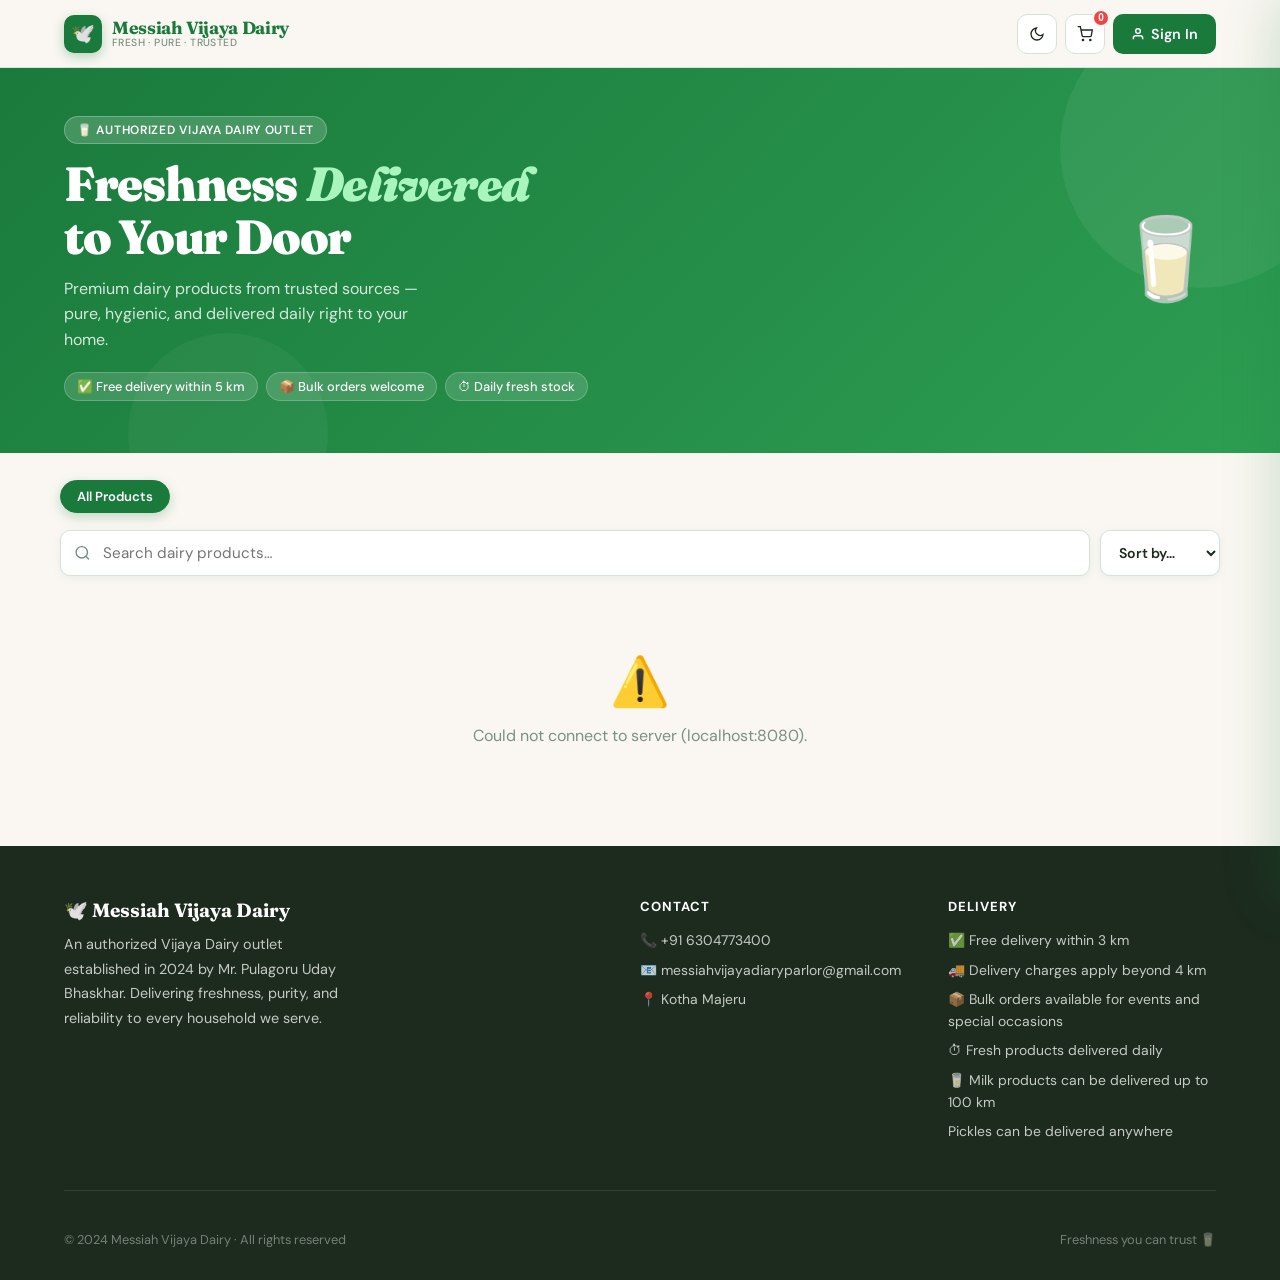
==== commit 996ac908: "staging updated" ====
--- a/src/main/resources/static/index.html
+++ b/src/main/resources/static/index.html
@@ -5,6 +5,7 @@
 <meta name="viewport" content="width=device-width, initial-scale=1.0">
 <title>Messiah Vijaya Dairy | Premium Milk Products</title>
 <link href="https://fonts.googleapis.com/css2?family=Fraunces:ital,opsz,wght@0,9..144,300;0,9..144,700;0,9..144,900;1,9..144,400&family=DM+Sans:wght@400;500;600&display=swap" rel="stylesheet">
+<script src="https://checkout.razorpay.com/v1/checkout.js"></script>
 <style>
 :root {
   --green: #1a7a3c;
@@ -99,85 +100,38 @@
 @keyframes shimmer{0%{background-position:200% 0}100%{background-position:-200% 0}}
 .skeleton-card{background:var(--white);border:1.5px solid var(--border);border-radius:var(--radius);padding:14px;display:flex;flex-direction:column;gap:10px}
 
-/* ── CART OVERLAY ── */
+/* CART OVERLAY */
 .cart-overlay{position:fixed;inset:0;background:rgba(0,0,0,0.35);z-index:2000;display:none;backdrop-filter:blur(3px)}
 .cart-overlay.show{display:block}
 
-/* ── CART PANEL ── */
-#cartPanel{
-  position:fixed;right:0;top:0;
-  width:420px;max-width:94vw;height:100%;
-  background:var(--white);
-  box-shadow:-8px 0 48px rgba(26,122,60,0.18);
-  display:flex;flex-direction:column;
-  z-index:2001;
-  transform:translateX(100%);
-  transition:transform 0.35s cubic-bezier(0.4,0,0.2,1);
-}
+/* CART PANEL */
+#cartPanel{position:fixed;right:0;top:0;width:420px;max-width:94vw;height:100%;background:var(--white);box-shadow:-8px 0 48px rgba(26,122,60,0.18);display:flex;flex-direction:column;z-index:2001;transform:translateX(100%);transition:transform 0.35s cubic-bezier(0.4,0,0.2,1)}
 #cartPanel.show{transform:translateX(0)}
-
-.cart-header{
-  padding:18px 20px 14px;
-  border-bottom:1px solid var(--border);
-  display:flex;align-items:center;justify-content:space-between;
-  flex-shrink:0;
-}
+.cart-header{padding:18px 20px 14px;border-bottom:1px solid var(--border);display:flex;align-items:center;justify-content:space-between;flex-shrink:0}
 .cart-header-left{display:flex;align-items:center;gap:10px}
 .cart-header h3{font-family:'Fraunces',serif;font-size:1.25rem;font-weight:700;color:var(--text);display:flex;align-items:center;gap:8px}
-.cart-item-count-pill{
-  background:var(--green);color:white;
-  font-size:0.72rem;font-weight:700;
-  padding:2px 9px;border-radius:20px;
-  font-family:'DM Sans',sans-serif;
-}
+.cart-item-count-pill{background:var(--green);color:white;font-size:0.72rem;font-weight:700;padding:2px 9px;border-radius:20px;font-family:'DM Sans',sans-serif}
 .cart-close{width:34px;height:34px;border-radius:8px;border:1px solid var(--border);background:none;cursor:pointer;display:flex;align-items:center;justify-content:center;font-size:1.1rem;color:var(--text-muted);transition:all 0.2s}
 .cart-close:hover{background:#fee2e2;color:#ef4444;border-color:#fecaca}
-
-/* SCROLLABLE BODY */
 #cartItems{flex:1;overflow-y:auto;padding:10px 14px}
 #cartItems::-webkit-scrollbar{width:4px}
 #cartItems::-webkit-scrollbar-track{background:transparent}
 #cartItems::-webkit-scrollbar-thumb{background:var(--border);border-radius:2px}
-
-/* ── CART ITEM WITH IMAGE ── */
-.cart-item{
-  display:flex;align-items:center;gap:13px;
-  padding:11px 10px;
-  border-radius:12px;
-  border:1.5px solid transparent;
-  margin-bottom:6px;
-  transition:background 0.15s, border-color 0.15s;
-}
+.cart-item{display:flex;align-items:center;gap:13px;padding:11px 10px;border-radius:12px;border:1.5px solid transparent;margin-bottom:6px;transition:background 0.15s,border-color 0.15s}
 .cart-item:hover{background:var(--cream);border-color:var(--border)}
-
-.cart-item-img-wrap{
-  width:68px;height:68px;flex-shrink:0;
-  border-radius:10px;
-  background:var(--cream);
-  border:1.5px solid var(--border);
-  overflow:hidden;
-  display:flex;align-items:center;justify-content:center;
-}
-.cart-item-img-wrap img{
-  width:80%;height:80%;
-  object-fit:contain;
-  transition:transform 0.25s;
-}
+.cart-item-img-wrap{width:68px;height:68px;flex-shrink:0;border-radius:10px;background:var(--cream);border:1.5px solid var(--border);overflow:hidden;display:flex;align-items:center;justify-content:center}
+.cart-item-img-wrap img{width:80%;height:80%;object-fit:contain;transition:transform 0.25s}
 .cart-item:hover .cart-item-img-wrap img{transform:scale(1.08)}
 .img-fallback{font-size:2rem;line-height:1}
-
 .cart-item-body{flex:1;min-width:0;display:flex;flex-direction:column;gap:3px}
 .cart-item-name{font-size:0.88rem;font-weight:700;color:var(--text);white-space:nowrap;overflow:hidden;text-overflow:ellipsis}
 .cart-item-meta{font-size:0.75rem;color:var(--text-muted)}
 .cart-item-subtotal{font-family:'Fraunces',serif;font-size:1rem;font-weight:700;color:var(--green);margin-top:1px}
-
 .qty-controls{display:flex;align-items:center;gap:5px;flex-shrink:0}
 .qty-btn{width:27px;height:27px;border-radius:7px;border:1.5px solid var(--border);background:var(--cream);cursor:pointer;display:flex;align-items:center;justify-content:center;font-size:0.82rem;font-weight:700;color:var(--text);transition:all 0.15s}
 .qty-btn:hover{background:var(--green);color:white;border-color:var(--green)}
 .qty-btn.del:hover{background:#ef4444;border-color:#ef4444;color:white}
 .qty-num{font-size:0.9rem;font-weight:700;min-width:20px;text-align:center;color:var(--text)}
-
-/* FOOTER */
 .cart-footer{padding:14px 18px 22px;border-top:1.5px solid var(--border);flex-shrink:0;background:var(--cream)}
 .cart-summary-box{background:var(--white);border:1.5px solid var(--border);border-radius:var(--radius-sm);padding:12px 14px;margin-bottom:12px;display:flex;flex-direction:column;gap:9px}
 .summary-row{display:flex;justify-content:space-between;align-items:center;font-size:0.84rem;color:var(--text-muted)}
@@ -210,14 +164,16 @@
 .auth-link{font-size:0.85rem;color:var(--green);cursor:pointer;text-align:center;margin-top:14px;font-weight:500;transition:color 0.2s}
 .auth-link:hover{color:var(--green-mid);text-decoration:underline}
 .user-menu{position:relative}
-.dropdown-content{display:none;position:absolute;right:0;top:calc(100% + 8px);background:var(--white);min-width:200px;box-shadow:var(--shadow-lg);border-radius:var(--radius);padding:14px;z-index:1001;border:1px solid var(--border);animation:dropIn 0.2s ease}
-@keyframes dropIn{from{opacity:0;transform:translateY(-6px)}to{opacity:1;transform:translateY(0)}}
+.dropdown-content{display:none;position:absolute;right:0;top:calc(100% + 8px);background:var(--white);min-width:200px;box-shadow:var(--shadow-lg);border-radius:var(--radius);padding:14px;z-index:1001;border:1px solid var(--border);animation:dropin 0.2s ease}
+@keyframes dropin{from{opacity:0;transform:translateY(-6px)}to{opacity:1;transform:translateY(0)}}
 .user-menu:hover .dropdown-content,.user-menu:focus-within .dropdown-content{display:block}
 .user-name{font-weight:700;font-size:0.95rem;color:var(--text)}
 .user-mobile{font-size:0.78rem;color:var(--text-muted);margin-top:2px}
 .dropdown-divider{border:none;border-top:1px solid var(--border);margin:10px 0}
 .logout-btn{color:#ef4444;border:1.5px solid #fecaca;background:#fff5f5;width:100%;padding:8px;border-radius:8px;cursor:pointer;font-weight:600;font-family:'DM Sans',sans-serif;font-size:0.85rem;transition:all 0.2s}
 .logout-btn:hover{background:#fee2e2;border-color:#ef4444}
+.dropdown-menu-btn{color:var(--text-mid);border:1.5px solid var(--border);background:var(--white);width:100%;padding:8px;border-radius:8px;cursor:pointer;font-weight:600;font-family:'DM Sans',sans-serif;font-size:0.85rem;transition:all 0.2s;margin-bottom:6px;text-align:left;display:flex;align-items:center;gap:7px}
+.dropdown-menu-btn:hover{background:var(--green-light);border-color:var(--green);color:var(--green)}
 .toast-container{position:fixed;bottom:24px;left:50%;transform:translateX(-50%);z-index:9999;display:flex;flex-direction:column;gap:8px;pointer-events:none;align-items:center}
 .toast{background:var(--text);color:white;padding:12px 20px;border-radius:50px;font-size:0.88rem;font-weight:500;box-shadow:0 8px 24px rgba(0,0,0,0.2);display:flex;align-items:center;gap:8px;animation:toastIn 0.3s cubic-bezier(0.34,1.56,0.64,1);pointer-events:auto;white-space:nowrap}
 .toast.success{background:var(--green)}
@@ -232,8 +188,144 @@
 .footer-col ul li,.footer-col p{font-size:0.87rem;line-height:1.6;margin-bottom:7px;display:flex;align-items:flex-start;gap:6px}
 .footer-logo{font-family:'Fraunces',serif;font-size:1.2rem;font-weight:700;color:white;display:flex;align-items:center;gap:8px;margin-bottom:10px}
 .footer-bottom{display:flex;justify-content:space-between;align-items:center;flex-wrap:wrap;gap:10px;font-size:0.8rem;color:rgba(255,255,255,0.4)}
-@media(max-width:768px){.hero{flex-direction:column;text-align:center;padding:36px 5%}.hero-emoji{font-size:4rem}.hero p{max-width:100%}.footer-top{grid-template-columns:1fr;gap:24px}.grid{grid-template-columns:repeat(auto-fill,minmax(155px,1fr))}header{padding:0 4%}.logo-text span:first-child{font-size:1rem}#cartPanel{width:100%;max-width:100%}}
-@media(max-width:480px){.grid{grid-template-columns:repeat(2,1fr);gap:10px}.filter-bar{flex-wrap:wrap}#sort{width:100%}.categories-bar{gap:6px}.logo-text{display:none}}
+
+/* PAYMENT MODAL */
+.payment-modal-overlay{position:fixed;inset:0;background:rgba(0,0,0,0.55);display:none;justify-content:center;align-items:center;z-index:4000;backdrop-filter:blur(8px);padding:16px}
+.payment-modal-overlay.show{display:flex}
+.payment-modal{background:var(--white);border-radius:var(--radius-xl);width:100%;max-width:520px;position:relative;box-shadow:0 30px 90px rgba(0,0,0,0.25);animation:modalIn 0.3s cubic-bezier(0.34,1.56,0.64,1);overflow:hidden;max-height:90vh;overflow-y:auto}
+.payment-modal-header{background:linear-gradient(135deg,var(--green) 0%,#2d9e52 100%);padding:24px 28px 20px;color:white}
+.payment-modal-header h2{font-family:'Fraunces',serif;font-size:1.5rem;font-weight:700;margin-bottom:4px}
+.payment-modal-header p{font-size:0.85rem;opacity:0.85}
+.payment-modal-body{padding:24px 28px}
+.payment-amount-box{background:var(--green-light);border:1.5px solid var(--border);border-radius:var(--radius-sm);padding:16px 18px;margin-bottom:20px;display:flex;align-items:center;justify-content:space-between}
+.payment-amount-label{font-size:0.82rem;color:var(--text-muted);font-weight:600;text-transform:uppercase;letter-spacing:0.04em}
+.payment-amount-value{font-family:'Fraunces',serif;font-size:1.8rem;font-weight:700;color:var(--green)}
+.payment-info-rows{display:flex;flex-direction:column;gap:10px;margin-bottom:20px}
+.payment-info-row{display:flex;justify-content:space-between;align-items:center;font-size:0.85rem}
+.payment-info-row span:first-child{color:var(--text-muted)}
+.payment-info-row span:last-child{font-weight:600;color:var(--text)}
+.payment-divider{border:none;border-top:1px dashed var(--border);margin:16px 0}
+.pay-now-btn{width:100%;padding:15px;background:var(--green);color:white;border:none;border-radius:var(--radius-sm);font-weight:700;font-family:'DM Sans',sans-serif;font-size:1rem;cursor:pointer;transition:all 0.2s;display:flex;align-items:center;justify-content:center;gap:10px;box-shadow:0 4px 16px rgba(26,122,60,0.3)}
+.pay-now-btn:hover:not(:disabled){background:var(--green-mid);transform:translateY(-1px);box-shadow:0 8px 24px rgba(26,122,60,0.38)}
+.pay-now-btn:disabled{opacity:0.65;cursor:not-allowed;transform:none}
+.payment-secure-note{display:flex;align-items:center;justify-content:center;gap:6px;margin-top:12px;font-size:0.75rem;color:var(--text-muted)}
+.payment-modal-close{position:absolute;top:14px;right:16px;width:30px;height:30px;border-radius:8px;border:1px solid rgba(255,255,255,0.3);background:rgba(255,255,255,0.15);cursor:pointer;font-size:1rem;display:flex;align-items:center;justify-content:center;color:white;transition:all 0.2s}
+.payment-modal-close:hover{background:rgba(255,255,255,0.3)}
+
+/* ADDRESS SECTION IN PAYMENT MODAL */
+.address-section{margin-bottom:20px}
+.address-section-title{font-size:0.85rem;font-weight:700;color:var(--text);margin-bottom:12px;display:flex;align-items:center;gap:6px}
+.address-card{border:1.5px solid var(--border);border-radius:var(--radius-sm);padding:14px;background:var(--cream);position:relative}
+.address-card.has-address{border-color:var(--green);background:var(--green-light)}
+.address-card-name{font-size:0.88rem;font-weight:700;color:var(--text);margin-bottom:3px}
+.address-card-line{font-size:0.82rem;color:var(--text-muted);line-height:1.5}
+.address-edit-btn{position:absolute;top:10px;right:10px;background:var(--white);border:1.5px solid var(--border);border-radius:8px;padding:4px 10px;font-size:0.75rem;font-weight:600;color:var(--green);cursor:pointer;transition:all 0.2s;font-family:'DM Sans',sans-serif}
+.address-edit-btn:hover{background:var(--green);color:white;border-color:var(--green)}
+.no-address-state{text-align:center;padding:18px 10px;color:var(--text-muted)}
+.no-address-state p{font-size:0.85rem;margin-bottom:10px}
+.add-address-btn{background:var(--green);color:white;border:none;border-radius:var(--radius-sm);padding:9px 18px;font-weight:600;font-family:'DM Sans',sans-serif;font-size:0.85rem;cursor:pointer;transition:all 0.2s}
+.add-address-btn:hover{background:var(--green-mid);transform:translateY(-1px)}
+.address-form-grid{display:grid;grid-template-columns:1fr 1fr;gap:10px}
+.address-form-full{grid-column:1/-1}
+.address-form-input{width:100%;padding:10px 12px;border-radius:var(--radius-sm);border:1.5px solid var(--border);font-family:'DM Sans',sans-serif;font-size:0.88rem;color:var(--text);background:var(--white);transition:all 0.2s}
+.address-form-input:focus{outline:none;border-color:var(--green);box-shadow:0 0 0 3px var(--green-glow)}
+.address-form-actions{display:flex;gap:8px;margin-top:10px;grid-column:1/-1}
+.btn-save-address{background:var(--green);color:white;border:none;border-radius:var(--radius-sm);padding:10px 18px;font-weight:700;font-family:'DM Sans',sans-serif;font-size:0.88rem;cursor:pointer;flex:1;transition:all 0.2s}
+.btn-save-address:hover{background:var(--green-mid)}
+.btn-cancel-address{background:var(--white);color:var(--text-muted);border:1.5px solid var(--border);border-radius:var(--radius-sm);padding:10px 14px;font-weight:600;font-family:'DM Sans',sans-serif;font-size:0.88rem;cursor:pointer;transition:all 0.2s}
+.btn-cancel-address:hover{background:var(--cream-dark)}
+
+/* PAYMENT RESULT MODAL */
+.pay-result-modal-overlay{position:fixed;inset:0;background:rgba(0,0,0,0.55);display:none;justify-content:center;align-items:center;z-index:5000;backdrop-filter:blur(8px);padding:16px}
+.pay-result-modal-overlay.show{display:flex}
+.pay-result-modal{background:var(--white);border-radius:var(--radius-xl);width:100%;max-width:400px;padding:40px 32px;text-align:center;position:relative;box-shadow:0 30px 90px rgba(0,0,0,0.25);animation:modalIn 0.35s cubic-bezier(0.34,1.56,0.64,1)}
+.pay-result-icon{font-size:4rem;margin-bottom:16px;display:block}
+.pay-result-modal h2{font-family:'Fraunces',serif;font-size:1.6rem;font-weight:700;margin-bottom:8px}
+.pay-result-modal p{font-size:0.9rem;color:var(--text-muted);line-height:1.6;margin-bottom:24px}
+.pay-result-modal .pay-id{font-size:0.78rem;background:var(--cream);border:1px solid var(--border);border-radius:8px;padding:8px 12px;font-family:monospace;color:var(--text-mid);margin-bottom:20px;word-break:break-all}
+.pay-result-btn{padding:13px 28px;border:none;border-radius:var(--radius-sm);font-weight:700;font-family:'DM Sans',sans-serif;font-size:0.95rem;cursor:pointer;transition:all 0.2s}
+.pay-result-btn.success{background:var(--green);color:white;box-shadow:0 4px 14px rgba(26,122,60,0.3)}
+.pay-result-btn.success:hover{background:var(--green-mid);transform:translateY(-1px)}
+.pay-result-btn.error{background:#fee2e2;color:#ef4444;border:1.5px solid #fecaca}
+.pay-result-btn.error:hover{background:#fecaca}
+
+/* ============================================================
+   MY ORDERS MODAL — Flipkart-inspired full panel
+   ============================================================ */
+.orders-modal-overlay{position:fixed;inset:0;background:rgba(0,0,0,0.5);display:none;justify-content:center;align-items:flex-start;z-index:3500;backdrop-filter:blur(6px);padding:0;overflow-y:auto}
+.orders-modal-overlay.show{display:flex}
+.orders-modal{background:var(--cream);width:100%;max-width:760px;min-height:100vh;position:relative;box-shadow:0 0 80px rgba(0,0,0,0.25);animation:slideInRight 0.35s cubic-bezier(0.4,0,0.2,1);margin:0 auto}
+@keyframes slideInRight{from{opacity:0;transform:translateX(60px)}to{opacity:1;transform:translateX(0)}}
+.orders-modal-header{background:linear-gradient(135deg,var(--green) 0%,#2d9e52 100%);padding:20px 24px;position:sticky;top:0;z-index:10;display:flex;align-items:center;justify-content:space-between}
+.orders-modal-header h2{font-family:'Fraunces',serif;font-size:1.4rem;font-weight:700;color:white;display:flex;align-items:center;gap:10px}
+.orders-modal-close{width:36px;height:36px;border-radius:10px;border:1px solid rgba(255,255,255,0.35);background:rgba(255,255,255,0.15);cursor:pointer;font-size:1.1rem;display:flex;align-items:center;justify-content:center;color:white;transition:all 0.2s;flex-shrink:0}
+.orders-modal-close:hover{background:rgba(255,255,255,0.3)}
+.orders-body{padding:20px 20px 40px}
+.orders-loading{text-align:center;padding:60px 20px;color:var(--text-muted)}
+.orders-loading .spin{font-size:2.5rem;display:block;margin-bottom:12px;animation:spin 1.2s linear infinite}
+@keyframes spin{to{transform:rotate(360deg)}}
+.orders-empty{text-align:center;padding:80px 20px;color:var(--text-muted)}
+.orders-empty .empty-icon{font-size:4rem;margin-bottom:16px;display:block}
+.orders-empty h3{font-family:'Fraunces',serif;font-size:1.4rem;color:var(--text);margin-bottom:8px}
+.orders-empty p{font-size:0.9rem;line-height:1.6;max-width:300px;margin:0 auto}
+.order-card{background:var(--white);border-radius:var(--radius);border:1.5px solid var(--border);margin-bottom:16px;overflow:hidden;transition:box-shadow 0.2s}
+.order-card:hover{box-shadow:var(--shadow-md)}
+.order-card-header{padding:14px 18px;border-bottom:1px solid var(--border);display:flex;align-items:center;justify-content:space-between;flex-wrap:wrap;gap:8px;background:var(--cream)}
+.order-id-block{display:flex;flex-direction:column;gap:2px}
+.order-id-label{font-size:0.68rem;font-weight:700;color:var(--text-muted);text-transform:uppercase;letter-spacing:0.06em}
+.order-id-val{font-size:0.8rem;font-weight:700;color:var(--text);font-family:monospace}
+.order-status-badge{font-size:0.72rem;font-weight:700;padding:4px 12px;border-radius:20px;text-transform:uppercase;letter-spacing:0.04em}
+.status-success{background:#dcfce7;color:#166534}
+.status-pending{background:#fef9c3;color:#854d0e}
+.status-cancelled{background:#fee2e2;color:#991b1b}
+.status-returned{background:#dbeafe;color:#1e40af}
+.status-failed{background:#fee2e2;color:#991b1b}
+.status-default{background:var(--green-light);color:var(--green)}
+.order-card-meta{padding:12px 18px;border-bottom:1px solid var(--border);display:flex;gap:20px;flex-wrap:wrap}
+.order-meta-item{display:flex;flex-direction:column;gap:2px}
+.order-meta-label{font-size:0.68rem;font-weight:700;color:var(--text-muted);text-transform:uppercase;letter-spacing:0.05em}
+.order-meta-val{font-size:0.82rem;font-weight:600;color:var(--text)}
+.order-meta-val.price{font-family:'Fraunces',serif;font-size:1rem;color:var(--green)}
+.order-products{padding:14px 18px}
+.order-products-title{font-size:0.75rem;font-weight:700;color:var(--text-muted);text-transform:uppercase;letter-spacing:0.06em;margin-bottom:10px}
+.order-product-row{display:flex;align-items:center;gap:12px;padding:8px 0;border-bottom:1px dashed var(--border)}
+.order-product-row:last-child{border-bottom:none;padding-bottom:0}
+.order-product-img{width:52px;height:52px;border-radius:8px;background:var(--cream);border:1px solid var(--border);display:flex;align-items:center;justify-content:center;overflow:hidden;flex-shrink:0}
+.order-product-img img{width:80%;height:80%;object-fit:contain}
+.order-product-info{flex:1;min-width:0}
+.order-product-name{font-size:0.88rem;font-weight:700;color:var(--text)}
+.order-product-qty-price{font-size:0.78rem;color:var(--text-muted);margin-top:2px}
+.order-card-actions{padding:12px 18px;border-top:1px solid var(--border);display:flex;gap:10px;align-items:center;justify-content:flex-end;flex-wrap:wrap}
+.order-action-btn{padding:8px 18px;border-radius:var(--radius-sm);font-weight:700;font-family:'DM Sans',sans-serif;font-size:0.82rem;cursor:pointer;transition:all 0.2s;border:1.5px solid;display:flex;align-items:center;gap:6px}
+.btn-cancel-order{background:#fff5f5;color:#ef4444;border-color:#fecaca}
+.btn-cancel-order:hover{background:#fee2e2;border-color:#ef4444}
+.btn-return-order{background:#eff6ff;color:#2563eb;border-color:#bfdbfe}
+.btn-return-order:hover{background:#dbeafe;border-color:#2563eb}
+.order-date-info{font-size:0.76rem;color:var(--text-muted);flex:1}
+/* Refund banner inside card */
+.refund-banner{background:linear-gradient(90deg,#eff6ff,#dbeafe);border:1.5px solid #bfdbfe;border-radius:var(--radius-sm);padding:12px 16px;margin:0 18px 14px;display:flex;align-items:flex-start;gap:10px}
+.refund-banner-icon{font-size:1.3rem;flex-shrink:0}
+.refund-banner-text{font-size:0.82rem;color:#1e40af;line-height:1.5}
+.refund-banner-text strong{display:block;margin-bottom:2px;font-size:0.85rem}
+
+/* ORDER CANCEL/RETURN CONFIRM MODAL */
+.confirm-modal-overlay{position:fixed;inset:0;background:rgba(0,0,0,0.55);display:none;justify-content:center;align-items:center;z-index:6000;backdrop-filter:blur(6px);padding:16px}
+.confirm-modal-overlay.show{display:flex}
+.confirm-modal{background:var(--white);border-radius:var(--radius-xl);width:100%;max-width:400px;padding:32px;text-align:center;position:relative;box-shadow:0 30px 90px rgba(0,0,0,0.25);animation:modalIn 0.3s cubic-bezier(0.34,1.56,0.64,1)}
+.confirm-modal-icon{font-size:3rem;margin-bottom:14px}
+.confirm-modal h3{font-family:'Fraunces',serif;font-size:1.4rem;font-weight:700;margin-bottom:8px}
+.confirm-modal p{font-size:0.88rem;color:var(--text-muted);line-height:1.6;margin-bottom:22px}
+.confirm-modal-actions{display:flex;gap:10px;justify-content:center}
+.btn-confirm-yes{padding:12px 24px;background:#ef4444;color:white;border:none;border-radius:var(--radius-sm);font-weight:700;font-family:'DM Sans',sans-serif;font-size:0.9rem;cursor:pointer;transition:all 0.2s;min-width:100px}
+.btn-confirm-yes:hover{background:#dc2626;transform:translateY(-1px)}
+.btn-confirm-yes.return{background:#2563eb}
+.btn-confirm-yes.return:hover{background:#1d4ed8}
+.btn-confirm-no{padding:12px 24px;background:var(--cream);color:var(--text-mid);border:1.5px solid var(--border);border-radius:var(--radius-sm);font-weight:700;font-family:'DM Sans',sans-serif;font-size:0.9rem;cursor:pointer;transition:all 0.2s}
+.btn-confirm-no:hover{background:var(--cream-dark)}
+
+/* RESPONSIVE */
+@media(max-width:768px){.hero{flex-direction:column;text-align:center;padding:36px 5%}.hero-emoji{font-size:4rem}.hero p{max-width:100%}.footer-top{grid-template-columns:1fr;gap:24px}.grid{grid-template-columns:repeat(auto-fill,minmax(155px,1fr))}header{padding:0 4%}.logo-text span:first-child{font-size:1rem}#cartPanel{width:100%;max-width:100%}.address-form-grid{grid-template-columns:1fr}.orders-modal{max-width:100%}}
+@media(max-width:480px){.grid{grid-template-columns:repeat(2,1fr);gap:10px}.filter-bar{flex-wrap:wrap}#sort{width:100%}.categories-bar{gap:6px}.logo-text{display:none}.order-card-actions{justify-content:stretch}.order-action-btn{flex:1;justify-content:center}}
 </style>
 </head>
 <body>
@@ -312,9 +404,7 @@
     </div>
     <button class="cart-close" onclick="toggleCart()">✕</button>
   </div>
-
   <div id="cartItems"></div>
-
   <div class="cart-footer" id="cartFooter" style="display:none">
     <div class="cart-summary-box">
       <div class="summary-row">
@@ -387,6 +477,139 @@
   </div>
 </div>
 
+<!-- ============================================================
+     PAYMENT MODAL (with address)
+     ============================================================ -->
+<div id="paymentModal" class="payment-modal-overlay" onclick="handlePaymentModalBgClick(event)">
+  <div class="payment-modal">
+    <button class="payment-modal-close" onclick="closePaymentModal()">✕</button>
+    <div class="payment-modal-header">
+      <h2>💳 Secure Checkout</h2>
+      <p>Powered by Razorpay · 100% Secure</p>
+    </div>
+    <div class="payment-modal-body">
+
+      <!-- DELIVERY ADDRESS SECTION -->
+      <div class="address-section">
+        <div class="address-section-title">
+          <svg width="15" height="15" viewBox="0 0 24 24" fill="none" stroke="currentColor" stroke-width="2"><path d="M21 10c0 7-9 13-9 13s-9-6-9-13a9 9 0 0 1 18 0z"/><circle cx="12" cy="10" r="3"/></svg>
+          Delivery Address
+        </div>
+        <div id="addressDisplay">
+          <!-- Populated by JS -->
+          <div class="no-address-state">
+            <p>⏳ Loading address…</p>
+          </div>
+        </div>
+        <!-- Inline address form (hidden by default) -->
+        <div id="addressFormWrap" style="display:none;margin-top:12px">
+          <div class="address-form-grid">
+            <div class="address-form-full">
+              <label class="field-label">Street / Locality</label>
+              <input class="address-form-input" id="af_street" placeholder="House no., Street, Area" autocomplete="address-line1">
+            </div>
+            <div>
+              <label class="field-label">City</label>
+              <input class="address-form-input" id="af_city" placeholder="City" autocomplete="address-level2">
+            </div>
+            <div>
+              <label class="field-label">pin Code</label>
+              <input class="address-form-input" id="af_pin" placeholder="pin" maxlength="6" autocomplete="postal-code">
+            </div>
+            <div class="address-form-full">
+              <label class="field-label">Landmark (optional)</label>
+              <input class="address-form-input" id="af_location" placeholder="Near temple, landmark…">
+            </div>
+            <div class="address-form-actions">
+              <button class="btn-save-address" onclick="saveAddress()">Save Address</button>
+              <button class="btn-cancel-address" onclick="hideAddressForm()">Cancel</button>
+            </div>
+          </div>
+        </div>
+      </div>
+
+      <hr class="payment-divider">
+
+      <div class="payment-amount-box">
+        <div>
+          <div class="payment-amount-label">Total Amount</div>
+          <div class="payment-amount-value">₹<span id="payModalAmount">0</span></div>
+        </div>
+        <svg width="40" height="40" viewBox="0 0 24 24" fill="none" stroke="var(--green)" stroke-width="1.5" opacity="0.5"><rect x="1" y="4" width="22" height="16" rx="2" ry="2"/><line x1="1" y1="10" x2="23" y2="10"/></svg>
+      </div>
+      <div class="payment-info-rows">
+        <div class="payment-info-row">
+          <span>Order for</span>
+          <span id="payModalUser">—</span>
+        </div>
+        <div class="payment-info-row">
+          <span>Delivery</span>
+          <span style="color:var(--green);font-weight:700">FREE within 5 km</span>
+        </div>
+        <div class="payment-info-row">
+          <span>Payment</span>
+          <span>UPI / Cards / NetBanking</span>
+        </div>
+      </div>
+      <hr class="payment-divider">
+      <button class="pay-now-btn" id="payNowBtn" onclick="initiateRazorpay()">
+        <svg width="18" height="18" viewBox="0 0 24 24" fill="none" stroke="currentColor" stroke-width="2"><path d="M12 22s8-4 8-10V5l-8-3-8 3v7c0 6 8 10 8 10z"/></svg>
+        Pay Now
+      </button>
+      <div class="payment-secure-note">
+        🔒 Your payment is encrypted and secure
+      </div>
+    </div>
+  </div>
+</div>
+
+<!-- PAYMENT RESULT MODAL -->
+<div id="payResultModal" class="pay-result-modal-overlay">
+  <div class="pay-result-modal">
+    <span class="pay-result-icon" id="payResultIcon">✅</span>
+    <h2 id="payResultTitle">Payment Successful!</h2>
+    <p id="payResultMsg">Your order has been placed successfully. Fresh dairy goodness is on its way!</p>
+    <div class="pay-id" id="payResultId" style="display:none"></div>
+    <button class="pay-result-btn" id="payResultBtn" onclick="closePayResultModal()">Continue Shopping</button>
+  </div>
+</div>
+
+<!-- ============================================================
+     MY ORDERS MODAL
+     ============================================================ -->
+<div id="ordersModal" class="orders-modal-overlay" onclick="handleOrdersModalBgClick(event)">
+  <div class="orders-modal" id="ordersModalInner">
+    <div class="orders-modal-header">
+      <h2>
+        <svg width="20" height="20" viewBox="0 0 24 24" fill="none" stroke="currentColor" stroke-width="2"><path d="M6 2L3 6v14a2 2 0 0 0 2 2h14a2 2 0 0 0 2-2V6l-3-4z"/><line x1="3" y1="6" x2="21" y2="6"/><path d="M16 10a4 4 0 0 1-8 0"/></svg>
+        My Orders
+      </h2>
+      <button class="orders-modal-close" onclick="closeOrdersModal()">✕</button>
+    </div>
+    <div class="orders-body" id="ordersBody">
+      <div class="orders-loading">
+        <span class="spin">⏳</span>
+        <p>Loading your orders…</p>
+      </div>
+    </div>
+  </div>
+</div>
+
+<!-- ============================================================
+     CONFIRM ACTION MODAL (Cancel / Return)
+     ============================================================ -->
+<div id="confirmModal" class="confirm-modal-overlay">
+  <div class="confirm-modal">
+    <div class="confirm-modal-icon" id="confirmIcon">⚠️</div>
+    <h3 id="confirmTitle">Are you sure?</h3>
+    <p id="confirmMsg">This action cannot be undone.</p>
+    <div class="confirm-modal-actions">
+      <button class="btn-confirm-no" onclick="closeConfirmModal()">No, Go Back</button>
+      <button class="btn-confirm-yes" id="confirmYesBtn" onclick="executeOrderAction()">Yes, Confirm</button>
+    </div>
+  </div>
+</div>
+
 <footer>
   <div class="footer-top">
     <div class="footer-brand">
@@ -396,17 +619,19 @@
     <div class="footer-col">
       <h4>Contact</h4>
       <p>📞 +91 6304773400</p>
-      <p>📧 mesiahdairy@gmail.com</p>
+      <p>📧 messiahvijayadiaryparlor@gmail.com</p>
       <p>📍 Kotha Majeru</p>
     </div>
     <div class="footer-col">
       <h4>Delivery</h4>
-      <ul>
-        <li>✅ Free within 5 km</li>
-        <li>🚚 Charges beyond 5 km</li>
-        <li>📦 Bulk orders for events</li>
-        <li>⏱ Daily fresh delivery</li>
-      </ul>
+<ul>
+  <li>✅ Free delivery within 3 km</li>
+  <li>🚚 Delivery charges apply beyond 4 km</li>
+  <li>📦 Bulk orders available for events and special occasions</li>
+  <li>⏱ Fresh products delivered daily</li>
+  <li>🥛 Milk products can be delivered up to 100 km</li>
+  <li> Pickles can be delivered anywhere</li>
+</ul>
     </div>
   </div>
   <div class="footer-bottom">
@@ -417,14 +642,23 @@
 
 <style id="darkStyles"></style>
 <script>
+// ============================================================
+//  GLOBALS & CONFIG
+// ============================================================
 let allProducts = [];
 let activeCategory = 'all';
 let currentUser = null;
 
-const API_BASE = 'http://localhost:8080/users';
-const CART_API = 'http://localhost:8080/cart';
-const PROD_API = 'http://localhost:8080/products';
-
+const API_BASE  = 'http://localhost:8080/users';
+const CART_API  = 'http://localhost:8080/cart';
+const PROD_API  = 'http://localhost:8080/products';
+const PAY_API   = 'http://localhost:8080/payment';
+const ORDER_API = 'http://localhost:8080/orders';
+const ADDR_API  = 'http://localhost:8080/api/address';
+
+// ============================================================
+//  INIT
+// ============================================================
 window.onload = () => {
   try { currentUser = JSON.parse(localStorage.getItem('user')) || null; } catch { currentUser = null; }
   updateAuthUI();
@@ -434,7 +668,9 @@
   document.getElementById('search').addEventListener('input', applyFilters);
 };
 
-/* THEME */
+// ============================================================
+//  THEME
+// ============================================================
 let isDark = false;
 function applyStoredTheme() {
   isDark = localStorage.getItem('theme') === 'dark';
@@ -444,11 +680,18 @@
   document.getElementById('darkStyles').textContent = `
     :root{--cream:#0f1810;--cream-dark:#172217;--white:#1a2b1e;--border:#2d4533;--text:#e8f5ed;--text-mid:#b0d4bc;--text-muted:#7a9e83;--green-light:#162a1e}
     body{background:#0f1810}header{background:rgba(15,24,16,0.95)}
-    .auth-modal,.dropdown-content{background:#1a2b1e}.auth-form input{background:#0f1810;color:#e8f5ed}
+    .auth-modal,.dropdown-content,.confirm-modal{background:#1a2b1e}.auth-form input,.address-form-input{background:#0f1810;color:#e8f5ed}
     footer{background:#080e09}#cartPanel{background:#1a2b1e}.cart-footer{background:#0f1810}
     .cart-item:hover{background:#172217}.cart-item-img-wrap{background:#172217;border-color:#2d4533}
     .cart-summary-box{background:#0f1810;border-color:#2d4533}
     .skeleton{background:linear-gradient(90deg,#172217 25%,#1e2e20 50%,#172217 75%);background-size:200% 100%}
+    .payment-modal{background:#1a2b1e}.payment-amount-box{background:#162a1e;border-color:#2d4533}
+    .pay-result-modal{background:#1a2b1e}.pay-id{background:#0f1810;border-color:#2d4533}
+    .orders-modal{background:#0f1810}.order-card{background:#1a2b1e;border-color:#2d4533}
+    .order-card-header{background:#172217}.order-card-actions{border-color:#2d4533}
+    .order-product-img{background:#172217;border-color:#2d4533}
+    .address-card{background:#172217;border-color:#2d4533}.address-card.has-address{background:#162a1e}
+    .address-edit-btn{background:#1a2b1e;border-color:#2d4533}.refund-banner{background:linear-gradient(90deg,#162036,#1a2d4a);border-color:#2563eb}
   `;
 }
 function toggleTheme() {
@@ -456,7 +699,9 @@
   isDark ? (applyDarkStyles(), localStorage.setItem('theme','dark')) : (document.getElementById('darkStyles').textContent='', localStorage.setItem('theme','light'));
 }
 
-/* TOAST */
+// ============================================================
+//  TOAST
+// ============================================================
 function showToast(msg, type = 'success') {
   const c = document.getElementById('toastContainer');
   const t = document.createElement('div');
@@ -466,7 +711,9 @@
   setTimeout(() => { t.style.animation = 'toastOut 0.3s ease forwards'; setTimeout(() => t.remove(), 300); }, 2800);
 }
 
-/* PRODUCTS */
+// ============================================================
+//  PRODUCTS
+// ============================================================
 async function loadProducts() {
   showSkeletons();
   try {
@@ -535,7 +782,7 @@
       <div class="product-qty">${p.quantity||''}</div>
       <div class="price-row"><span class="price-tag">₹${p.price||0}</span></div>
       <div class="btn-group">
-        <button class="card-btn-primary" onclick="buyNow('${safeName}',${p.price||0})">Buy Now</button>
+        <button class="card-btn-primary" onclick="buyNow('${safeName}',${p.price||0},${p.pid})">Buy Now</button>
         <button class="card-btn-icon" onclick="addToCart(${p.pid})" title="Add to cart">
           <svg width="15" height="15" viewBox="0 0 24 24" fill="none" stroke="currentColor" stroke-width="2"><circle cx="9" cy="21" r="1"/><circle cx="20" cy="21" r="1"/><path d="M1 1h4l2.68 13.39a2 2 0 0 0 2 1.61h9.72a2 2 0 0 0 2-1.61L23 6H6"/></svg>
         </button>
@@ -544,7 +791,9 @@
   });
 }
 
-/* AUTH UI */
+// ============================================================
+//  AUTH UI
+// ============================================================
 function updateAuthUI() {
   const area = document.getElementById('authArea');
   if (currentUser) {
@@ -556,6 +805,10 @@
       <div class="user-name">${currentUser.name||'User'}</div>
       <div class="user-mobile">${currentUser.mobile||currentUser.email||''}</div>
       <hr class="dropdown-divider">
+      <button class="dropdown-menu-btn" onclick="openOrdersModal()">
+        <svg width="14" height="14" viewBox="0 0 24 24" fill="none" stroke="currentColor" stroke-width="2"><path d="M6 2L3 6v14a2 2 0 0 0 2 2h14a2 2 0 0 0 2-2V6l-3-4z"/><line x1="3" y1="6" x2="21" y2="6"/><path d="M16 10a4 4 0 0 1-8 0"/></svg>
+        My Orders
+      </button>
       <button class="logout-btn" onclick="logout()">Sign Out</button>
     </div></div>`;
   } else {
@@ -608,7 +861,9 @@
 }
 function logout(){ localStorage.removeItem('user'); localStorage.removeItem('token'); currentUser=null; updateAuthUI(); updateCartBadge(0); showToast('Signed out'); }
 
-/* CART */
+// ============================================================
+//  CART
+// ============================================================
 function toggleCart() {
   const panel=document.getElementById('cartPanel'), overlay=document.getElementById('cartOverlay'), open=panel.classList.contains('show');
   if(open){ panel.classList.remove('show'); overlay.classList.remove('show'); }
@@ -629,30 +884,23 @@
   try{ const res=await fetch(`${CART_API}/addtocart?productid=${productId}&quantity=1`,{method:'POST',headers:{'Authorization':'Bearer '+token}}); const data=await res.json(); if(res.ok){updateCartBadge(data.cart?.items?.length||0);showToast('Added to cart!');}else showToast(data.message||'Could not add','error'); }
   catch{ showToast('Server unreachable.','error'); }
 }
-
 async function loadCartDetails() {
   const token=localStorage.getItem('token');
   const items=document.getElementById('cartItems');
   const footer=document.getElementById('cartFooter');
-
   if(!token){
     items.innerHTML=`<div class="cart-empty"><div class="cart-empty-icon">🔒</div><p>Sign in to view your cart</p><small>Items save automatically</small></div>`;
     footer.style.display='none'; return;
   }
-
   items.innerHTML=`<div style="padding:28px;text-align:center;color:var(--text-muted);font-size:0.9rem"><div style="font-size:1.6rem;margin-bottom:8px">⏳</div>Loading…</div>`;
-
   try{
     const res=await fetch(`${CART_API}/mycart`,{headers:{'Authorization':'Bearer '+token}});
     const data=await res.json();
-
     if(!res.ok||!data.cart?.items?.length){
       items.innerHTML=`<div class="cart-empty"><div class="cart-empty-icon">🛒</div><p>Your cart is empty</p><small>Add some fresh dairy products!</small></div>`;
       footer.style.display='none'; return;
     }
-
     items.innerHTML='';
-
     data.cart.items.forEach(item=>{
       const product=item.product||{};
       const name=product.name||'Product';
@@ -661,18 +909,11 @@
       const imgUrl=product.imageurl||'';
       const pid=product.pid;
       const subtotal=(price*qty).toFixed(2);
-
       const div=document.createElement('div');
       div.className='cart-item';
-
-      // Image with fallback
       const imgSection = imgUrl
-        ? `<div class="cart-item-img-wrap">
-             <img src="${imgUrl}" alt="${name}"
-               onerror="this.parentElement.innerHTML='<span class=\\'img-fallback\\'>🥛</span>'">
-           </div>`
+        ? `<div class="cart-item-img-wrap"><img src="${imgUrl}" alt="${name}" onerror="this.parentElement.innerHTML='<span class=\\'img-fallback\\'>🥛</span>'"></div>`
         : `<div class="cart-item-img-wrap"><span class="img-fallback">🥛</span></div>`;
-
       div.innerHTML=`
         ${imgSection}
         <div class="cart-item-body">
@@ -690,19 +931,16 @@
         </div>`;
       items.appendChild(div);
     });
-
     const total=data.cart.carttotal??0;
     document.getElementById('cartSubtotal').textContent=total;
     document.getElementById('cartTotal').textContent=total;
     footer.style.display='block';
     updateCartBadge(data.cart.items.length);
-
   }catch{
     items.innerHTML=`<div class="cart-empty"><div class="cart-empty-icon">⚠️</div><p>Could not load cart</p><small>Check your connection</small></div>`;
     footer.style.display='none';
   }
 }
-
 async function cartAction(url){
   const token=localStorage.getItem('token'); if(!token) return;
   try{ await fetch(url,{method:'POST',headers:{'Authorization':'Bearer '+token}}); loadCartDetails(); loadCart(); }catch{}
@@ -711,11 +949,565 @@
 function decreaseItem(pid){ cartAction(`${CART_API}/decrease?productid=${pid}`); }
 function removeItem(pid)  { cartAction(`${CART_API}/removeproduct?productid=${pid}`); }
 
-function handleCheckout(){ if(!currentUser){showToast('Please sign in first','error');openAuth();return;} showToast('Redirecting to checkout…'); }
-function buyNow(name,price){ if(!currentUser){showToast('Please sign in to purchase','error');openAuth();return;} showToast(`Redirecting to payment for ${name} (₹${price})…`); }
-
-document.addEventListener('keydown', e=>{
-  if(e.key==='Escape'){ closeAuth(); const p=document.getElementById('cartPanel'); if(p.classList.contains('show')) toggleCart(); }
+// ============================================================
+//  ADDRESS MANAGEMENT
+// ============================================================
+let _currentAddress = null; // cache for current session
+
+async function fetchUserAddress() {
+  const token = localStorage.getItem('token');
+  if (!token) return null;
+  try {
+    const res = await fetch(`${ADDR_API}/my-address`, {
+      headers: { 'Authorization': 'Bearer ' + token }
+    });
+    if (res.ok) {
+      const data = await res.json();
+      _currentAddress = data;
+      return data;
+    }
+    _currentAddress = null;
+    return null;
+  } catch {
+    _currentAddress = null;
+    return null;
+  }
+}
+
+function renderAddressDisplay(addr) {
+  const display = document.getElementById('addressDisplay');
+  if (!display) return;
+  if (addr) {
+    const parts = [addr.street, addr.city, addr.pin, addr.location].filter(Boolean);
+    display.innerHTML = `
+      <div class="address-card has-address">
+        <button class="address-edit-btn" onclick="showAddressForm(true)">✏️ Edit</button>
+        <div class="address-card-name">📍 Delivery Address</div>
+        <div class="address-card-line">${parts.join(', ')}</div>
+      </div>`;
+  } else {
+    display.innerHTML = `
+      <div class="address-card">
+        <div class="no-address-state">
+          <p>No delivery address saved yet.</p>
+          <button class="add-address-btn" onclick="showAddressForm(false)">+ Add Address</button>
+        </div>
+      </div>`;
+  }
+}
+
+function showAddressForm(prefill) {
+  const wrap = document.getElementById('addressFormWrap');
+  wrap.style.display = 'block';
+  if (prefill && _currentAddress) {
+    document.getElementById('af_street').value   = _currentAddress.street   || '';
+    document.getElementById('af_city').value     = _currentAddress.city     || '';
+    document.getElementById('af_pin').value      = _currentAddress.pin      || '';
+    document.getElementById('af_location').value = _currentAddress.location || '';
+  } else {
+    document.getElementById('af_street').value   = '';
+    document.getElementById('af_city').value     = '';
+    document.getElementById('af_pin').value      = '';
+    document.getElementById('af_location').value = '';
+  }
+  document.getElementById('af_street').focus();
+}
+
+function hideAddressForm() {
+  document.getElementById('addressFormWrap').style.display = 'none';
+}
+
+async function saveAddress() {
+  const street   = (document.getElementById('af_street').value   || '').trim();
+  const city     = (document.getElementById('af_city').value     || '').trim();
+  const pin      = (document.getElementById('af_pin').value      || '').trim();
+  const location = (document.getElementById('af_location').value || '').trim();
+
+  if (!street || !city || !pin) {
+    showToast('Street, City, and pin are required', 'error');
+    return;
+  }
+  if (!/^\d{6}$/.test(pin)) {
+    showToast('pin must be a 6-digit number', 'error');
+    return;
+  }
+
+  const token = localStorage.getItem('token');
+  if (!token) { showToast('Please sign in', 'error'); return; }
+
+  const btn = document.querySelector('.btn-save-address');
+  const origText = btn.textContent;
+  btn.textContent = 'Saving…'; btn.disabled = true;
+
+  try {
+    const res = await fetch(`${ADDR_API}/my-address`, {
+      method: 'POST',
+      headers: { 'Content-Type': 'application/json', 'Authorization': 'Bearer ' + token },
+      body: JSON.stringify({ street, city, pin, location })
+    });
+    if (res.ok) {
+      const data = await res.json();
+      _currentAddress = data;
+      renderAddressDisplay(data);
+      hideAddressForm();
+      showToast('Address saved!');
+    } else {
+      const err = await res.json().catch(()=>({}));
+      showToast(err.message || 'Could not save address', 'error');
+    }
+  } catch {
+    showToast('Server unreachable', 'error');
+  } finally {
+    btn.textContent = origText; btn.disabled = false;
+  }
+}
+
+// ============================================================
+//  CHECKOUT — opens payment modal (calls /payment/checkout)
+// ============================================================
+async function handleCheckout() {
+  if (!currentUser) { showToast('Please sign in first', 'error'); openAuth(); return; }
+  const token = localStorage.getItem('token');
+  try {
+    showToast('Preparing your order…');
+    const res = await fetch(`${PAY_API}/checkout`, {
+      method: 'GET',
+      headers: { 'Authorization': 'Bearer ' + token }
+    });
+    const data = await res.json();
+    if (res.ok && data.success) {
+      window._razorpayOrderData = data.data;
+      await openPaymentModal(data.data);
+    } else {
+      showToast(data.error || 'Could not create order', 'error');
+    }
+  } catch {
+    showToast('Server unreachable.', 'error');
+  }
+}
+
+// BUY NOW
+async function buyNow(name, price, productId) {
+  if (!currentUser) { showToast('Please sign in to purchase', 'error'); openAuth(); return; }
+  const token = localStorage.getItem('token');
+  try {
+    showToast('Adding to cart…');
+    const res = await fetch(`${CART_API}/addtocart?productid=${productId}&quantity=1`, {
+      method: 'POST', headers: { 'Authorization': 'Bearer ' + token }
+    });
+    const data = await res.json();
+    if (res.ok) {
+      updateCartBadge(data.cart?.items?.length || 0);
+      await handleCheckout();
+    } else {
+      showToast(data.message || 'Could not add to cart', 'error');
+    }
+  } catch { showToast('Server unreachable.', 'error'); }
+}
+
+// ============================================================
+//  PAYMENT MODAL
+// ============================================================
+async function openPaymentModal(orderData) {
+  // Close cart if open
+  const cartPanel = document.getElementById('cartPanel');
+  if (cartPanel.classList.contains('show')) {
+    cartPanel.classList.remove('show');
+    document.getElementById('cartOverlay').classList.remove('show');
+  }
+  const amount = orderData.amount || orderData.carttotal || 0;
+  document.getElementById('payModalAmount').textContent = amount;
+  document.getElementById('payModalUser').textContent = currentUser?.name || currentUser?.email || '—';
+  document.getElementById('paymentModal').classList.add('show');
+
+  // Load address
+  const display = document.getElementById('addressDisplay');
+  display.innerHTML = `<div class="no-address-state"><p>⏳ Loading address…</p></div>`;
+  hideAddressForm();
+  const addr = await fetchUserAddress();
+  renderAddressDisplay(addr);
+}
+function closePaymentModal() {
+  document.getElementById('paymentModal').classList.remove('show');
+  hideAddressForm();
+  window._razorpayOrderData = null;
+}
+function handlePaymentModalBgClick(e) {
+  if (e.target === document.getElementById('paymentModal')) closePaymentModal();
+}
+
+// ============================================================
+//  RAZORPAY
+// ============================================================
+const PAY_BTN_HTML = `<svg width="18" height="18" viewBox="0 0 24 24" fill="none" stroke="currentColor" stroke-width="2"><path d="M12 22s8-4 8-10V5l-8-3-8 3v7c0 6 8 10 8 10z"/></svg> Pay Now`;
+function resetPayBtn() {
+  const btn = document.getElementById('payNowBtn');
+  if (btn) { btn.disabled = false; btn.innerHTML = PAY_BTN_HTML; }
+}
+
+function initiateRazorpay() {
+  // Guard: address must exist
+  if (!_currentAddress) {
+    showToast('Please add a delivery address first', 'error');
+    showAddressForm(false);
+    return;
+  }
+
+  const orderData = window._razorpayOrderData;
+  if (!orderData) { showToast('Order data missing. Please retry.', 'error'); return; }
+
+  const btn = document.getElementById('payNowBtn');
+  btn.disabled = true; btn.textContent = 'Opening Razorpay…';
+  const safetyTimer = setTimeout(resetPayBtn, 10000);
+  const amountInPaise = Math.round((orderData.amount || 0) * 100);
+
+  const options = {
+    key: orderData.key || orderData.razorpayKeyId || '',
+    amount: amountInPaise,
+    currency: orderData.currency || 'INR',
+    name: 'Messiah Vijaya Dairy',
+    description: 'Fresh Dairy Products Order',
+    image: '',
+    order_id: orderData.orderId || orderData.razorpayOrderId || orderData.id,
+    handler: async function (response) {
+      clearTimeout(safetyTimer);
+      closePaymentModal();
+      await verifyPayment(response.razorpay_order_id, response.razorpay_payment_id, response.razorpay_signature);
+    },
+    prefill: { name: currentUser?.name||'', email: currentUser?.email||'', contact: currentUser?.mobile||'' },
+    theme: { color: '#1a7a3c' },
+    modal: {
+      ondismiss: function () {
+        clearTimeout(safetyTimer); resetPayBtn(); showToast('Payment cancelled', 'error');
+      }
+    }
+  };
+
+  try {
+    const rzp = new Razorpay(options);
+    rzp.on('payment.failed', function (response) {
+      clearTimeout(safetyTimer); resetPayBtn();
+      showPayResult(false, null, response.error?.description || 'Payment failed');
+    });
+    rzp.open();
+  } catch (err) {
+    clearTimeout(safetyTimer); resetPayBtn();
+    showToast('Could not open Razorpay. Check your key.', 'error');
+  }
+}
+
+async function verifyPayment(orderId, paymentId, signature) {
+  const token = localStorage.getItem('token');
+  try {
+    showToast('Verifying payment…');
+    const res = await fetch(`${PAY_API}/verify`, {
+      method: 'POST',
+      headers: { 'Content-Type': 'application/json', 'Authorization': 'Bearer ' + token },
+      body: JSON.stringify({ razorpay_order_id: orderId, razorpay_payment_id: paymentId, razorpay_signature: signature })
+    });
+    const data = await res.json();
+    if (res.ok && data.success) {
+      showPayResult(true, paymentId, 'Your order has been placed. Fresh dairy goodness is on its way! 🥛');
+      loadCart();
+    } else {
+      showPayResult(false, null, data.error || 'Payment verification failed. Please contact support.');
+    }
+  } catch {
+    showPayResult(false, null, 'Server unreachable. Please contact support with your payment ID.');
+  }
+}
+
+// PAYMENT RESULT MODAL
+function showPayResult(success, paymentId, message) {
+  document.getElementById('payResultIcon').textContent  = success ? '✅' : '❌';
+  document.getElementById('payResultTitle').textContent = success ? 'Payment Successful!' : 'Payment Failed';
+  document.getElementById('payResultMsg').textContent   = message;
+  const idEl  = document.getElementById('payResultId');
+  const idBtn = document.getElementById('payResultBtn');
+  if (success && paymentId) { idEl.textContent = 'Payment ID: ' + paymentId; idEl.style.display = 'block'; }
+  else { idEl.style.display = 'none'; }
+  idBtn.className = 'pay-result-btn ' + (success ? 'success' : 'error');
+  idBtn.textContent = success ? 'Continue Shopping 🛒' : 'Try Again';
+  if (!success) { idBtn.onclick = function() { closePayResultModal(); document.getElementById('paymentModal').classList.add('show'); }; }
+  else { idBtn.onclick = closePayResultModal; }
+  document.getElementById('payResultModal').classList.add('show');
+}
+function closePayResultModal() {
+  document.getElementById('payResultModal').classList.remove('show');
+  window._razorpayOrderData = null;
+}
+
+// ============================================================
+//  MY ORDERS
+// ============================================================
+function openOrdersModal() {
+  if (!currentUser) { showToast('Please sign in to view orders', 'error'); openAuth(); return; }
+  document.getElementById('ordersModal').classList.add('show');
+  loadMyOrders();
+}
+function closeOrdersModal() {
+  document.getElementById('ordersModal').classList.remove('show');
+}
+function handleOrdersModalBgClick(e) {
+  if (e.target === document.getElementById('ordersModal')) closeOrdersModal();
+}
+
+async function loadMyOrders() {
+  const body = document.getElementById('ordersBody');
+  body.innerHTML = `<div class="orders-loading"><span class="spin">⏳</span><p>Loading your orders…</p></div>`;
+  const token = localStorage.getItem('token');
+  if (!token) {
+    body.innerHTML = `<div class="orders-empty"><span class="empty-icon">🔒</span><h3>Sign in required</h3><p>Please sign in to view your orders.</p></div>`;
+    return;
+  }
+  try {
+    const res = await fetch(`${ORDER_API}/myorders`, {
+      headers: { 'Authorization': 'Bearer ' + token }
+    });
+    if (!res.ok) throw new Error('Failed');
+    const json = await res.json();
+    const orders = json.data || json || [];
+    if (!Array.isArray(orders) || orders.length === 0) {
+      body.innerHTML = `
+        <div class="orders-empty">
+          <span class="empty-icon">📦</span>
+          <h3>No orders yet</h3>
+          <p>When you place orders, they'll show up here. Start shopping to get your fresh dairy products!</p>
+        </div>`;
+      return;
+    }
+    // Sort newest first
+    orders.sort((a,b) => new Date(b.created_at||0) - new Date(a.created_at||0));
+    body.innerHTML = '';
+    orders.forEach(order => {
+      body.appendChild(buildOrderCard(order));
+    });
+  } catch (err) {
+    body.innerHTML = `
+      <div class="orders-empty">
+        <span class="empty-icon">⚠️</span>
+        <h3>Could not load orders</h3>
+        <p>Please check your connection and try again.</p>
+      </div>`;
+  }
+}
+
+function buildOrderCard(order) {
+  const card = document.createElement('div');
+  card.className = 'order-card';
+  card.id = `order-card-${order.id}`;
+
+  const status = (order.status || 'UNKNOWN').toUpperCase();
+  const statusClass = getStatusClass(status);
+  const statusLabel = formatStatus(status);
+
+  const createdDate = order.created_at ? new Date(order.created_at).toLocaleString('en-IN', {dateStyle:'medium',timeStyle:'short'}) : '—';
+  const updatedDate = order.updated_at ? new Date(order.updated_at).toLocaleString('en-IN', {dateStyle:'medium',timeStyle:'short'}) : '—';
+
+  const products = order.products || [];
+  const totalQty = order.quantity || products.length;
+
+  // Compute total from products if not directly available
+  let totalAmount = 0;
+  products.forEach(p => { totalAmount += (p.price || 0); });
+  totalAmount = totalAmount * (order.quantity || 1);
+
+  // Actions: only show Cancel/Return for eligible statuses
+  const canCancel = ['SUCCESS','PENDING'].includes(status);
+  const canReturn  = ['SUCCESS'].includes(status);
+  const isRefundable = ['CANCELLED','RETURNED'].includes(status);
+
+  let actionsHTML = '';
+  if (canCancel || canReturn) {
+    actionsHTML = `
+      <div class="order-card-actions">
+        <span class="order-date-info">Ordered: ${createdDate}</span>
+        ${canReturn  ? `<button class="order-action-btn btn-return-order" onclick="confirmOrderAction(${order.id},'${order.razorpayOrderId||''}','RETURNED')">↩ Return</button>` : ''}
+        ${canCancel  ? `<button class="order-action-btn btn-cancel-order" onclick="confirmOrderAction(${order.id},'${order.razorpayOrderId||''}','CANCELLED')">✕ Cancel</button>` : ''}
+      </div>`;
+  } else {
+    actionsHTML = `
+      <div class="order-card-actions">
+        <span class="order-date-info">Ordered: ${createdDate} · Updated: ${updatedDate}</span>
+      </div>`;
+  }
+
+  const refundBanner = isRefundable ? `
+    <div class="refund-banner">
+      <div class="refund-banner-icon">💳</div>
+      <div class="refund-banner-text">
+        <strong>Refund Initiated</strong>
+        Your refund will be processed within 3–5 working days. You will receive an email notification once it's done.
+      </div>
+    </div>` : '';
+
+  const productsHTML = products.map(p => `
+    <div class="order-product-row">
+      <div class="order-product-img">
+        <img src="${p.imageurl||''}" alt="${p.name||'Product'}" onerror="this.style.display='none';this.parentElement.innerHTML='🥛'">
+      </div>
+      <div class="order-product-info">
+        <div class="order-product-name">${p.name||'Product'}</div>
+        <div class="order-product-qty-price">₹${p.price||0} · ${p.quantity||''} · ${formatCategory(p.category||'')}</div>
+      </div>
+    </div>`).join('');
+
+  card.innerHTML = `
+    <div class="order-card-header">
+      <div class="order-id-block">
+        <span class="order-id-label">Order #${order.id}</span>
+        <span class="order-id-val">${order.razorpayOrderId || '—'}</span>
+      </div>
+      <span class="order-status-badge ${statusClass}">${statusLabel}</span>
+    </div>
+    <div class="order-card-meta">
+      <div class="order-meta-item">
+        <span class="order-meta-label">Amount</span>
+        <span class="order-meta-val price">₹${totalAmount || '—'}</span>
+      </div>
+      <div class="order-meta-item">
+        <span class="order-meta-label">Qty</span>
+        <span class="order-meta-val">${totalQty} item${totalQty!==1?'s':''}</span>
+      </div>
+      <div class="order-meta-item">
+        <span class="order-meta-label">Payment ID</span>
+        <span class="order-meta-val" style="font-family:monospace;font-size:0.75rem">${order.razorpayPaymentId || '—'}</span>
+      </div>
+    </div>
+    <div class="order-products">
+      <div class="order-products-title">Items in this order</div>
+      ${productsHTML || '<div style="color:var(--text-muted);font-size:0.85rem">No product details available</div>'}
+    </div>
+    ${refundBanner}
+    ${actionsHTML}`;
+
+  return card;
+}
+
+function getStatusClass(status) {
+  const map = {
+    'SUCCESS':'status-success','PENDING':'status-pending',
+    'CANCELLED':'status-cancelled','RETURNED':'status-returned',
+    'FAILED':'status-failed'
+  };
+  return map[status] || 'status-default';
+}
+
+function formatStatus(status) {
+  const map = {
+    'SUCCESS':'✅ Success','PENDING':'⏳ Pending',
+    'CANCELLED':'❌ Cancelled','RETURNED':'↩ Returned',
+    'FAILED':'❌ Failed'
+  };
+  return map[status] || status;
+}
+
+// ============================================================
+//  ORDER ACTION (CANCEL / RETURN) WITH CONFIRM MODAL
+// ============================================================
+let _pendingOrderAction = null; // { orderId, razorpayOrderId, status }
+
+function confirmOrderAction(orderId, razorpayOrderId, status) {
+  _pendingOrderAction = { orderId, razorpayOrderId, status };
+  const isCancelling = status === 'CANCELLED';
+  const isReturning  = status === 'RETURNED';
+
+  document.getElementById('confirmIcon').textContent = isCancelling ? '⚠️' : '↩';
+  document.getElementById('confirmTitle').textContent = isCancelling ? 'Cancel this order?' : 'Return this order?';
+  document.getElementById('confirmMsg').textContent = isCancelling
+    ? 'Are you sure you want to cancel this order? If already paid, a refund will be initiated within 3–5 working days.'
+    : 'Are you sure you want to return this order? Refund will be processed within 3–5 working days after pickup.';
+
+  const yesBtn = document.getElementById('confirmYesBtn');
+  yesBtn.className = 'btn-confirm-yes ' + (isReturning ? 'return' : '');
+  yesBtn.textContent = isCancelling ? 'Yes, Cancel Order' : 'Yes, Return Order';
+
+  document.getElementById('confirmModal').classList.add('show');
+}
+
+function closeConfirmModal() {
+  document.getElementById('confirmModal').classList.remove('show');
+  _pendingOrderAction = null;
+}
+
+async function executeOrderAction() {
+  if (!_pendingOrderAction) return;
+  const { orderId, razorpayOrderId, status } = _pendingOrderAction;
+  const token = localStorage.getItem('token');
+  const yesBtn = document.getElementById('confirmYesBtn');
+  const origText = yesBtn.textContent;
+  yesBtn.textContent = 'Processing…'; yesBtn.disabled = true;
+
+  try {
+    const url = `${ORDER_API}/${orderId}?razorpayOrderId=${encodeURIComponent(razorpayOrderId)}&status=${encodeURIComponent(status)}`;
+    const res = await fetch(url, {
+      method: 'POST',
+      headers: { 'Authorization': 'Bearer ' + token }
+    });
+
+    closeConfirmModal();
+
+    if (res.ok) {
+      const isCancelled = status === 'CANCELLED';
+      const isReturned  = status === 'RETURNED';
+      showToast(isCancelled ? 'Order cancelled!' : 'Return request placed!');
+
+      // Update the card in-place to show refund banner + new status
+      const card = document.getElementById(`order-card-${orderId}`);
+      if (card) {
+        // Update status badge
+        const badge = card.querySelector('.order-status-badge');
+        if (badge) {
+          badge.className = `order-status-badge ${getStatusClass(status)}`;
+          badge.textContent = formatStatus(status);
+        }
+        // Remove action buttons
+        const actions = card.querySelector('.order-card-actions');
+        if (actions) {
+          actions.innerHTML = `<span class="order-date-info">${isCancelled ? 'Order cancelled' : 'Return requested'}</span>`;
+        }
+        // Add/update refund banner
+        const existingBanner = card.querySelector('.refund-banner');
+        if (!existingBanner) {
+          const bannerEl = document.createElement('div');
+          bannerEl.className = 'refund-banner';
+          bannerEl.innerHTML = `
+            <div class="refund-banner-icon">💳</div>
+            <div class="refund-banner-text">
+              <strong>Refund Initiated</strong>
+              Your refund will be processed within 3–5 working days. You will receive an email notification once it's done.
+            </div>`;
+          const actionsEl = card.querySelector('.order-card-actions');
+          if (actionsEl) card.insertBefore(bannerEl, actionsEl);
+          else card.appendChild(bannerEl);
+        }
+      }
+    } else {
+      const errText = await res.text().catch(()=>'');
+      showToast('Could not update order: ' + (errText || res.status), 'error');
+      loadMyOrders(); // re-fetch to show actual state
+    }
+  } catch {
+    closeConfirmModal();
+    showToast('Server unreachable. Please try again.', 'error');
+  } finally {
+    yesBtn.textContent = origText; yesBtn.disabled = false;
+  }
+}
+
+// ============================================================
+//  KEYBOARD ESC
+// ============================================================
+document.addEventListener('keydown', e => {
+  if (e.key === 'Escape') {
+    closeAuth();
+    closePaymentModal();
+    closePayResultModal();
+    closeOrdersModal();
+    closeConfirmModal();
+    const p = document.getElementById('cartPanel');
+    if (p.classList.contains('show')) toggleCart();
+  }
 });
 </script>
 </body>
